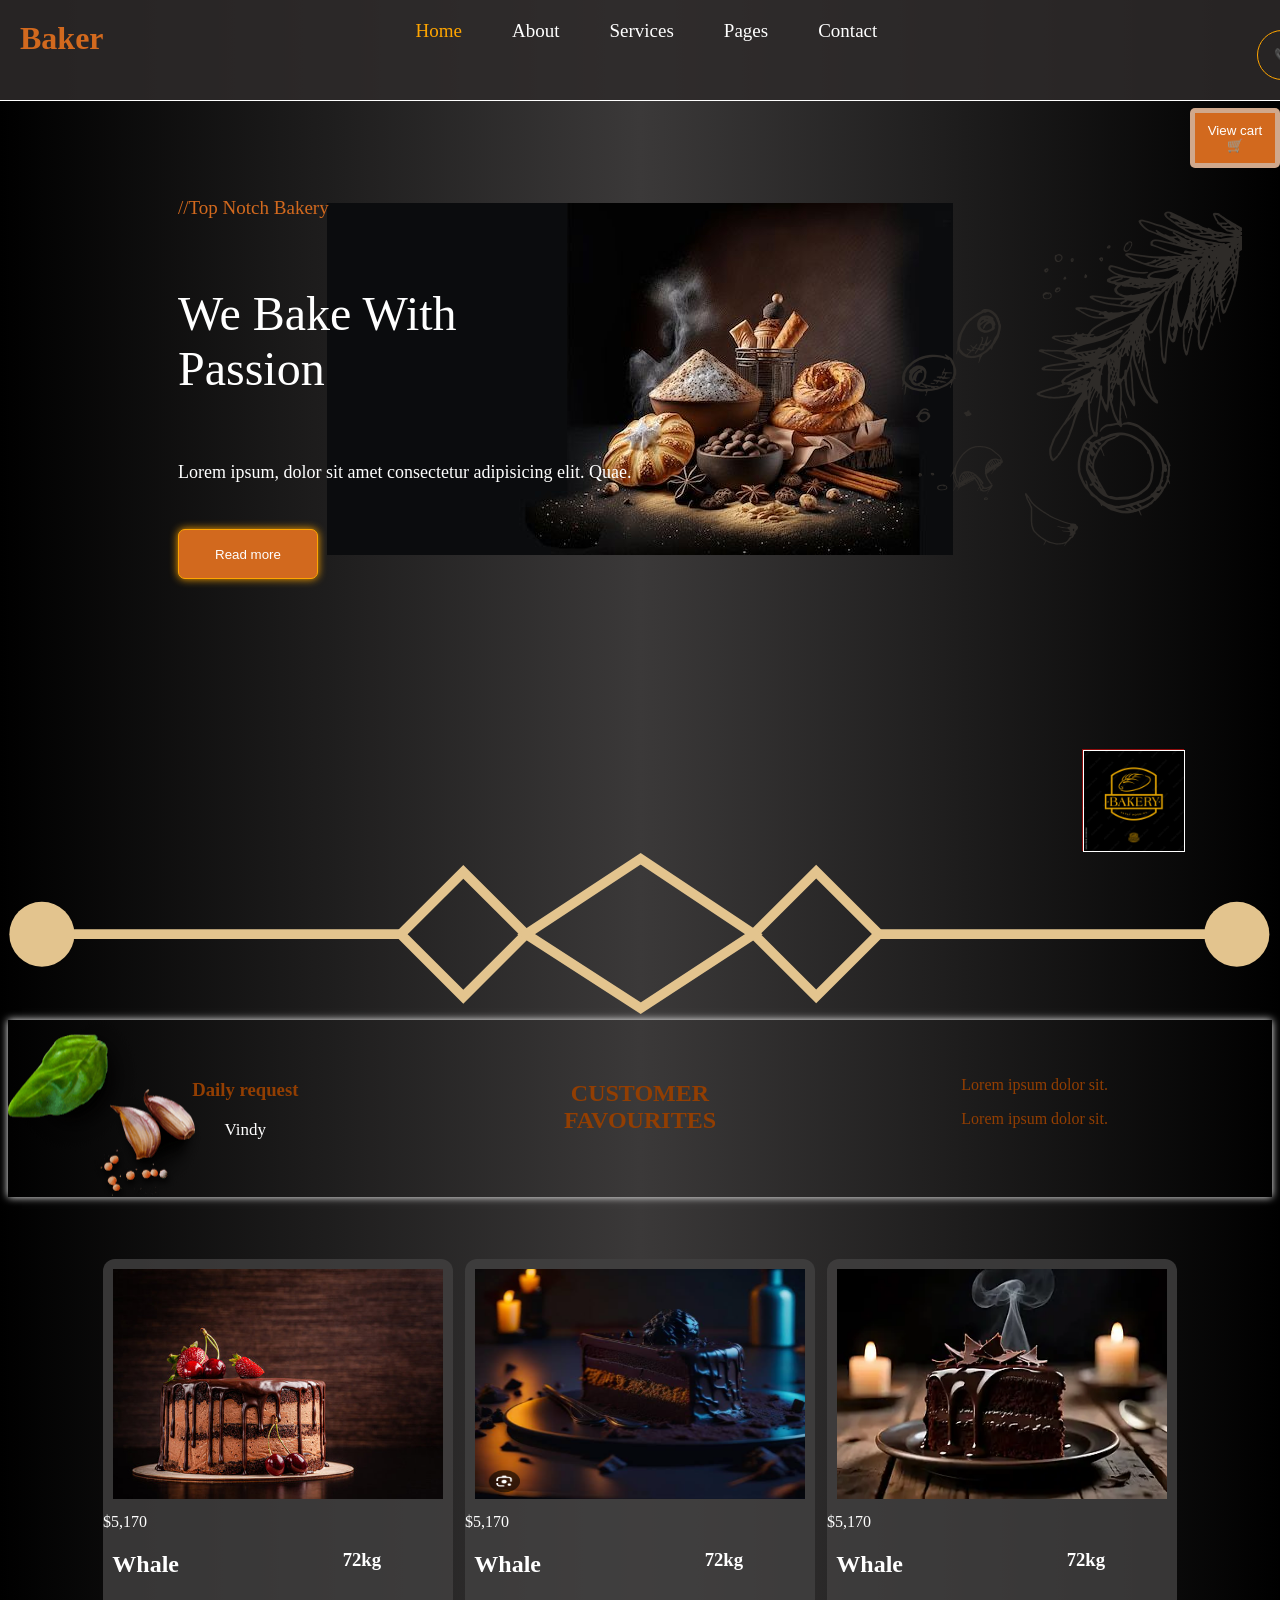
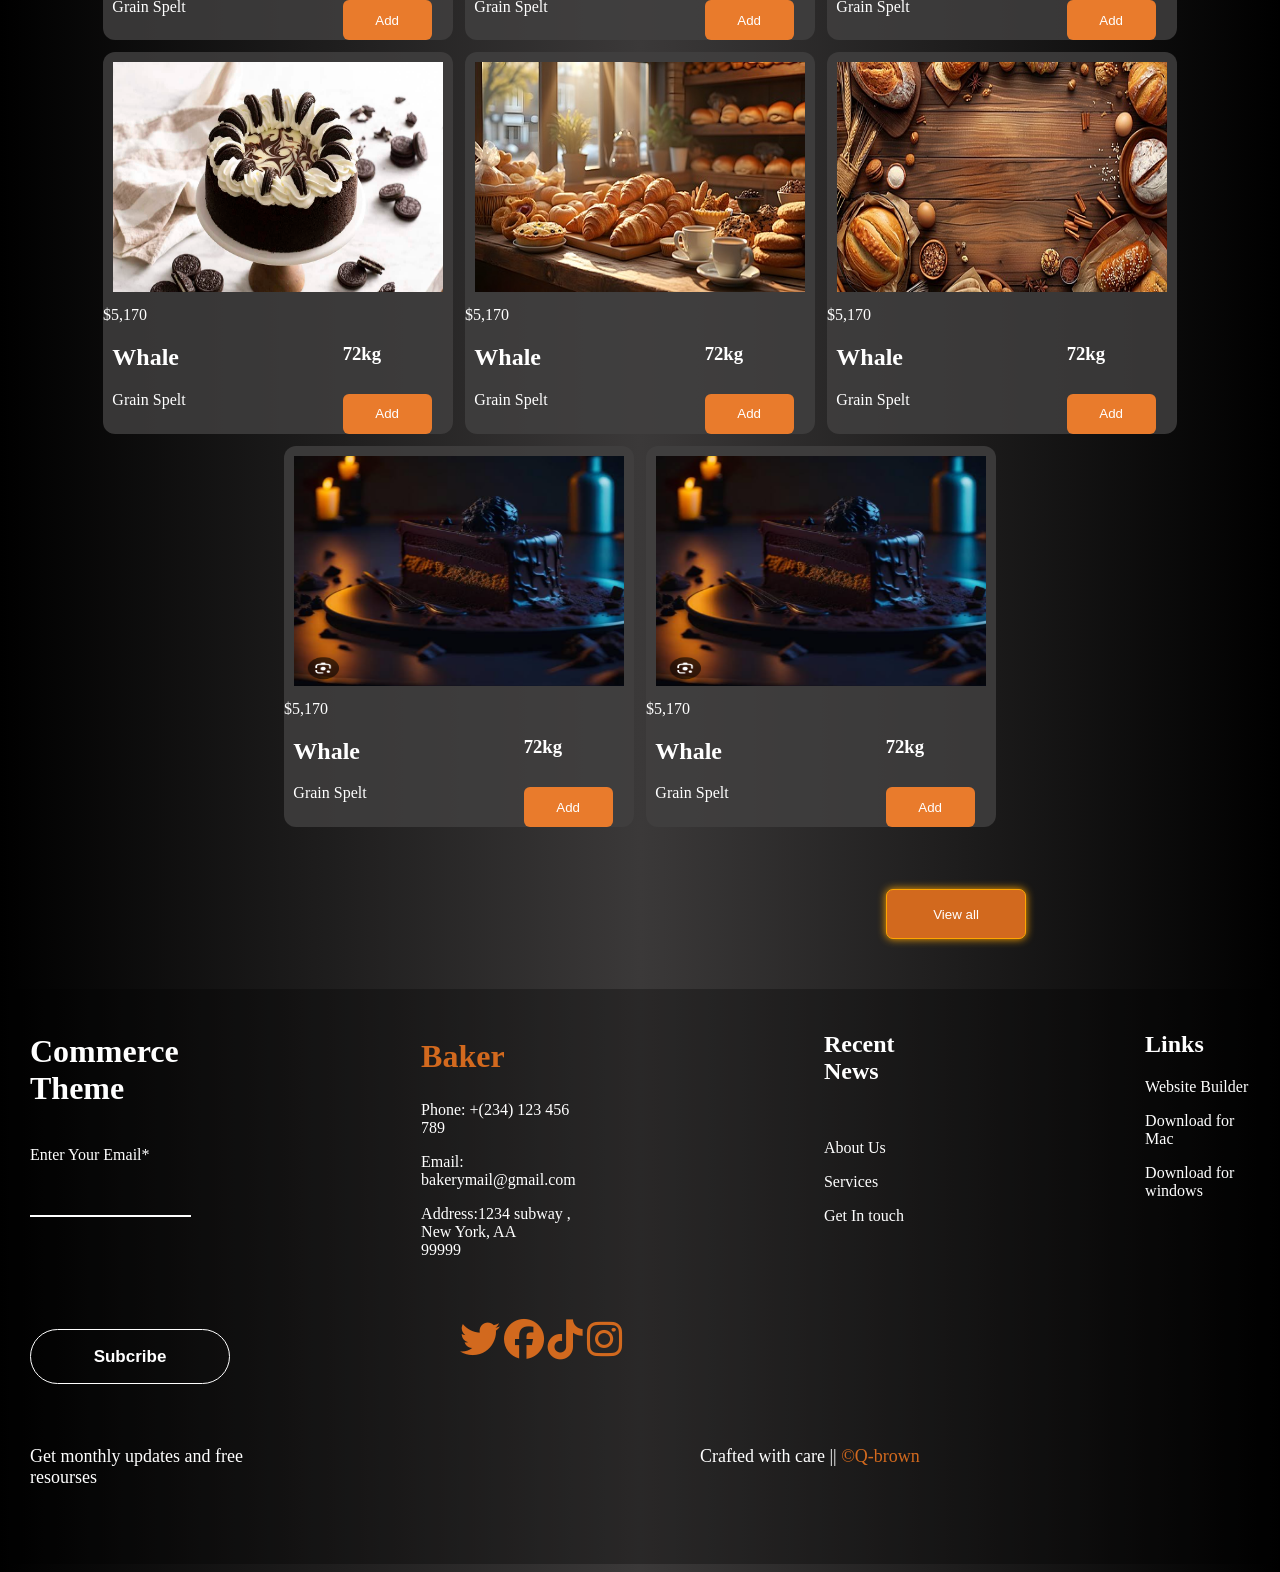
==== index.html @ 8c4438b3 "Update index.html file" ====
<!DOCTYPE html>
<html lang="en">

<head>
    <meta charset="UTF-8">
    <meta name="viewport" content="width=device-width, initial-scale=1.0">
    <title>BrownsBakery🎇🍞</title>
    <link rel="stylesheet" href="css/styles.css">
    <link rel="stylesheet" href="https://cdnjs.cloudflare.com/ajax/libs/font-awesome/6.5.0/css/all.min.css">
</head>

<body>
    <main id="main">
        <header id="header">
            <div class="logo">Baker</div>
            <div class="nav-container">
                <li><a href="index.html" style="color: orange;">Home</a></li>
                <li><a href="About-us.html">About</a></li>
                <li><a href="#">Services</a></li>
                <li><a href="pages.html">Pages</a></li>
                <li><a href="contact.html">Contact</a></li>
            </div>

            <div class="contact-toggle">
                <button class="cta-btn-for-contact">📞</button>
                <div class="cta-double">
                    <div class="cta-color">Call Us</div>
                    <div class="num">+0123456789</div>
                </div>
            </div>


        </header>
        <div class="container-for-cart-view-btn">
            <button id="viewCart">View cart&#128722;</button>
        </div>

        <div class="cart" id="cart">
            <h2>Your Cart</h2>

            <ul id="cart-items"></ul>
            <p>Total: $<span id="total">0</span></p>
            <button onclick="closeCart()">Close cart</button>
        </div>

        <div class="cart-container" id="cart-container">
            <div class="cart-item"></div>
        </div>

        <!-- Side Menu -->
        <!-- Menu Button -->
        <button class="menu-btn" id="menuBtn">☰ Menu</button>

        <!-- Side Menu -->
        <nav class="side-menu" id="sideMenu">
            <a href="index.html"> Home</a>
            <a href="About-us.html">About Us</a>
            <a href="contact.html">Contact</a>
            <a href="about.html"> Services</a>
            <a href="about.html"> Pages</a>



        </nav>

        <section class="hero">
            <p class="hero-small-text">//Top Notch Bakery</p>
            <p class="hero-bigger-text">We Bake With <br>
                Passion
            </p>
            <p class="lorem-text">Lorem ipsum, dolor sit amet consectetur adipisicing elit. Quae.</p>
            <br>
            <button class="cta-btn">Read more</button>
        </section>
    </main>

    <div class="square">
        <div class="square-inner">
            <img src="./🧁/bg4 (1).jpg" alt="">
        </div>
    </div>
    <!-- 
    <div class="icon-con">
        <figure>
            <img src="images/img/shape-4.png" alt="">
        </figure>
        <figure>
            <img src="images/img/shape-5.png" alt="">
        </figure>
    </div> -->
    <img src="images/img/separator.svg" alt="">

    <section class="grid">
        <div class="first-r">
            <h3>Daily request</h3>
            <p class="white">Vindy</p>
        </div>
        <div class="second-r">
            <h1>CUSTOMER <br>
                FAVOURITES</h1>
        </div>
        <div class="third-r">
            <p>Lorem ipsum dolor sit.</p>
            <p>Lorem ipsum dolor sit.</p>
        </div>
    </section>
<a href="#products"></a>
    <section  class="cards">
        <div class="card">
            <img src="./images/product/product (1).jpg" alt="">
            <div class="price">$5,170</div>
            <div class="content">
                <div class="first-role">
                    <h1>Whale</h1>
                    <p>Grain Spelt</p>
                </div>

                <div class="second-role">
                    <h3>72kg</h3>
                    <button class=" cart-btn cart-btn1"
                        onclick="addToCart('Whale', 3455, './images/product/product (1).jpg')">Add</button>
                </div>
            </div>
        </div>
        <div class="card">
            <img src="./images/product/product (2).png" alt="">
            <div class="price">$5,170</div>
            <div class="content">
                <div class="first-role">
                    <h1>Whale</h1>
                    <p>Grain Spelt</p>
                </div>

                <div class="second-role">
                    <h3>72kg</h3>
                    <button class="cart-btn cart-btn2"
                        onclick="addToCart('Whale', 3455, './images/product/product (2).png')">Add</button>
                </div>
            </div>
        </div>
        <div class="card">
            <img src="./images/product/product (3)3.webp" alt="">
            <div class="price">$5,170</div>
            <div class="content">
                <div class="first-role">
                    <h1>Whale</h1>
                    <p>Grain Spelt</p>
                </div>

                <div class="second-role">
                    <h3>72kg</h3>
                    <button class="cart-btn cart-btn3"
                        onclick="addToCart('Whale', 3455, './images/product/product (3)3.webp')">Add</button>
                </div>
            </div>
        </div>
        <div class="card">
            <img src="./images/product/product (6).jpg" alt="">
            <div class="price">$5,170</div>
            <div class="content">
                <div class="first-role">
                    <h1>Whale</h1>
                    <p>Grain Spelt</p>
                </div>

                <div class="second-role">
                    <h3>72kg</h3>
                    <button class="cart-btn cart-btn4"
                        onclick="addToCart('Whale', 3455, './images/product/product (6).jpg')">Add</button>
                </div>
            </div>
        </div>
        <div class="card">
            <img src="./images/pngtree-cozy-artisanal-bakery-display-with-freshly-baked-goods-image_16738135.jpg" alt="">
            <div class="price">$5,170</div>
            <div class="content">
                <div class="first-role">
                    <h1>Whale</h1>
                    <p>Grain Spelt</p>
                </div>

                <div class="second-role">
                    <h3>72kg</h3>
                    <button class="cart-btn cart-btn5"
                        onclick="addToCart('Whale', 3455, './🧁/chalk bakery (1).jpg')">Add</button>
                </div>
            </div>
        </div>
        <div class="card">
            <img src="./images/pngtree-vintage-bakery-delights-breads-and-cakes-on-wooden-table-image_16013441.jpg" alt="">
            <div class="price">$5,170</div>
            <div class="content">
                <div class="first-role">
                    <h1>Whale</h1>
                    <p>Grain Spelt</p>
                </div>

                <div class="second-role">
                    <h3>72kg</h3>
                    <button class="cart-btn cart-btn6"
                        onclick="addToCart('Whale', 3455, './🧁/chalk bakery (2).jpg')">Add</button>
                </div>
            </div>
        </div>
        <div class="card">
            <img src="./🧁/wap (1).png" alt="">
            <div class="price">$5,170</div>
            <div class="content">
                <div class="first-role">
                    <h1>Whale</h1>
                    <p>Grain Spelt</p>
                </div>

                <div class="second-role">
                    <h3>72kg</h3>
                    <button class="cart-btn cart-btn7"
                        onclick="addToCart('Whale', 3455, './🧁/wap (1).png')">Add</button>
                </div>
            </div>
        </div>
        <div class="card">
            <img src="./🧁/wap (1).png" alt="">
            <div class="price">$5,170</div>
            <div class="content">
                <div class="first-role">
                    <h1>Whale</h1>
                    <p>Grain Spelt</p>
                </div>

                <div class="second-role">
                    <h3>72kg</h3>
                    <button class="cart-btn cart-btn8"
                        onclick="addToCart('Whale', 3455, './🧁/wap (1).png')">Add</button>
                </div>
            </div>
        </div>


        <button class="cta-btn btn" onclick="">View all</button>
    </section>


    <footer>


        <div class="first-footer-role">

            <div class="footer-a">
                <h1>Commerce <br>
                    Theme</h1> <br>
                <div class="double-form ">
                    <label>Enter Your Email*</label>
                    <input type="text" required>
                </div>
            </div>
            <div class="footer-b">
                <h2 class="logo">Baker</h2>
                <p>Phone: +(234) 123 456 789</p>
                <p>Email: bakerymail@gmail.com</p>
                <p>Address:1234 subway , New York, AA <br>
                    99999</p>
            </div>

            <div class="footer-c">
                <h2>Recent News</h2> <br>
                <a class="link" href="About-us.html">
                    <p>About Us</p>
                </a>
                <a class="link" href="#">
                    <p>Services</p>
                </a>
                <a class="link" href="contact.html">
                    <p>Get In touch</p>
                </a>
            </div>
            <div class="footer-d">
                <h2>Links</h2>
                <p>Website Builder</p>
                <p>Download for Mac</p>
                <p>Download for windows</p>
            </div>
        </div>


        <div class="footer-second-role">
            <button type="submit" class="btn-sub">
                Subcribe
            </button>

            <div class="icons">
                <i class="fa-brands fa-twitter"></i>
                <i class="fa-brands fa-facebook"></i>
                <i class="fa-brands fa-tiktok"></i>
                <i class="fa-brands fa-instagram"></i>
            </div>
        </div>


        <div class="footer-forth-role">
            <p class="muted">Get monthly updates and free <br>resourses</p>

            <p class="muted">Crafted with care ||<span> &copy;Q-brown</span></p>
        </div>
        <br>
        <br>
    </footer>

    <script src="js/script.js"></script>

    <script>
        const btnSub = document.querySelector(".btn-sub");
        btnSub.addEventListener("click", () => {
            alert(" Thank for subcribing👍💖💖")
        })
    </script>
</body>

</html>
---- css/styles.css ----
body {
  /* background: url('../🧁/bg3\ \(5\).jpg') no-repeat center/cove; */
  /* background: url('../🧁/new/pngtree-elegant-black-and-white-texture-background-with-silver-glitter-for-a-picture-image_13432305.jpg')no-repeat  ; */
  background: linear-gradient(to right, black, rgb(59, 57, 57), black);
  color: white;
  border-radius: 120px;
}

#main {
  /* background: #000; */
  background: url('../🧁/bg\ \(1\).jpg') no-repeat center;
  padding: 30px;
}

/* Header  */
#header {
  display: flex;
  flex-direction: row;
  gap: 150px;
  color: white;
  padding: 20px 20px 20px 20px;
  border-bottom: 1px solid white;
  position: fixed;
  top: 0px;
  left: 0px;
  right: 0px;
}

.grid {
  display: grid;
  grid-template-columns: 1fr 1fr 1fr;
  text-align: center;
  padding: 40px 40px 40px 40px;
  box-shadow: 0 0 8px white;
  margin-bottom: 62px;
  background: url('../images/img/shape-3.png') no-repeat left;
}

.white {
  color: white;
  font-size: 17px;
}

.first-r {
  color: rgb(146, 62, 2);
}

.second-r {
  color: rgb(146, 62, 2);
}

.third-r {
  color: rgb(146, 62, 2);
}

.lorem-text {
  /* margin-bottom: 40px; */
  font-size: 18px;
}

.logo {
  font-size: 2rem;
  color: chocolate;
  font-weight: bolder;
}

.cta-color {
  color: rgb(236, 159, 14);
}

.cta-btn {
  border: 1px solid orange;
  height: 50px;
  width: 140px;
  border-radius: 7px;
  background: chocolate;
  cursor: pointer;
  box-shadow: 0 0 8px orange;
}

.cta-btn:active {
  box-shadow: none;
}

.btn {
  margin-top: 50px;
  margin-left: 50%;
  margin-bottom: 50px;
}

.nav-container {
  display: flex;
  flex-direction: row;
  gap: 50px;
  margin-left: 162px;
  list-style: none;
}

.nav-container li a {
  text-decoration: none;
  color: white;
  font-size: 19px;
}

.nav-container li a::after {
  content: "";
  position: absolute;
  left: 0;
  bottom: -5px;
  width: 100%;
  height: 2px;
  background: chocolate;
  transform: scaleX(0);
  transform-origin: right;
  transition: transform 0.3s ease;
}

.nav-container li a:hover {
  color: chocolate;
}

.nav-container li a:hover::after {
  transform: scaleX(1);
  transform-origin: left;
}

.contact-toggle {
  margin-left: 230px;
  display: flex;
  background: transparent;
}

.num {
  letter-spacing: 3px;
}

.cta-double {
  display: flex;
  flex-direction: column;
  margin-left: 2px;
}

.cta-btn-for-contact {
  height: 50px;
  width: 50px;
  background: transparent;
  /* box-shadow: 0px 0px 8px #fff; */
  border-radius: 50px;
  border: 1px solid orange;
}

.hero {
  display: flex;
  flex-direction: column;
  padding: 140px 140px 140px 140px;
  background: url('../images/img/shape-2.png') no-repeat right;
}

.hero-small-text {
  color: chocolate;
  font-size: 19px;
}

.hero-bigger-text {
  font-size: 3rem;
}

/* Cards */
.cards {
  display: flex;
  flex-wrap: wrap;
  gap: 12px;
  justify-content: center;
}

.card img {
  height: 230px;
  width: 330px;
  padding: 10px 10px 10px 10px;
}

.card:hover {
  background: chocolate;
  transition: background 2s ease-out;
}

.card {
  border-radius: 12px;
  background-color: rgba(65, 64, 64, 0.815);
}

.content {
  display: flex;
  flex-direction: row;
  gap: 157px;
  justify-content: center;
  pad: 12px 10px 12px 10px;
}

.cart-btn {
  height: 40px;
  width: 89px;
  border-radius: 6px;
  margin-right: 12px;
  background: rgb(233, 123, 44);
  cursor: pointer;
}

.square-inner {
  animation: none;
}

.square-inner img {
  height: 100px;
  width: 100px;
  border: 1px solid white;
}

.square {
  margin-left: 85%;
  height: 100px;
  width: 100px;
  border: 1px solid rgb(141, 12, 12);
  animation: rotate 7s ease infinite;
}

@keyframes rotate {
  from {
    transform: rotate(180deg);
  }

  to {
    transform: rotate(360deg);
  }
}

footer {
  background: #0000004d;
}

.first-footer-role {
  padding: 22px 22px 22px 22px;
  display: flex;
  gap: 230px;
}

.footer-second-role {
  padding: 22px 22px 22px 22px;
  display: flex;
  gap: 230px;
}

.footer-forth-role {
  padding: 22px 22px 22px 22px;
  display: grid;
  grid-template-columns: 1fr 1fr;
  gap: 120px;
}

.muted {
  font-size: 18px;
}

span {
  color: chocolate;
}

.btn-sub {
  height: 55px;
  width: 200px;
  border-radius: 75px;
  background: transparent;
  color: white;
  font-weight: bold;
  font-size: 17px;
  border: 1px solid white;
  cursor: pointer;
  /* transition: 1s ease; */
}

.btn-sub:active {
  border: none;
  background: rgb(122, 52, 3);
  color: rgb(255, 255, 255);
}

.fa-brands {
  color: chocolate;
  font-size: 40px;
}


.icons {
  gap: 410px;
}

.choco {
  font-size: 1rem;
  color: chocolate;
  /* color: rgb(110, 66, 8); */
}

h6 {
  font-size: 1.2rem;
  color: chocolate;
}

.text {
  color: #f5deb3;
}

label {
  pointer-events: none;
  color: white;
}

.double-form {
  display: flex;
  flex-direction: column;
}

label span {
  display: inline-block;
  font-size: 18px;
  min-width: 5px;
  transition: 0.3s cubic-bezier(0.68, -0.55, 0.265, 1.55);
}

input {
  background-color: transparent;
  border: 0;
  border-bottom: 2px #fff solid;
  display: block;
  width: 100%;
  padding: 15px 0;
  font-size: 18px;
  color: #fff;
  position: relative;
  z-index: 100;
}

input:focus,
input:valid {
  outline: 0;

}

input:focus~label span,
input:valid~label span {
  color: lightblue;
  transform: translateY(-30px);
}

.link {
  text-decoration: none;
  color: white;
}

.link:hover {
  color: purple;
  text-decoration: underline purple;
}


/* Contact US */
.container {
  background: url('../🐈‍⬛/bake-at-work.jpg') no-repeat center/cover;
  display: flex;
  flex-direction: row;
  gap: 50px;
  width: 900px;
  margin-left: 300px;
  margin-top: 20px;
  margin-bottom: 13px;
  margin-top: 100px;
}

#formContainer {
  display: flex;
  flex-direction: column;
  justify-content: center;
  padding: 20px 20px 20px 20px;
}

.first-role-form {
  display: flex;
  gap: 20px;
  justify-content: center;
}

.second-role-form {
  display: flex;
}

.form-grid {
  display: grid;
  grid-template-columns: 1fr 1fr;
  gap: 40px;
}

.card-grid {
  border-radius: 15px;
  padding: 15px 15px 15px 15px;
  /* background: rgba(0, 0, 0, 0.192); */
  border: 1px solid white;
}

.btn-sub-new {
  margin-top: 12px;
  height: 55px;
  width: 240px;
  border-radius: 75px;
  background: transparent;
  color: white;
  font-weight: bold;
  font-size: 17px;
  border: 1px solid white;
  cursor: pointer;
}

.btn-sub-new:hover {
  color: #fff;
  background: chocolate;
  transition: 1s ease;
}

.btn-sub-new:active {
  border: none;
  outline: none;
  background: rgb(77, 39, 12);
}


/* Cart Styles */
/* //View cart  */
.container-for-cart-view-btn {
  margin-top: 60px;
  position: fixed;
  margin-left: 90%;
}

#viewCart {
  background: chocolate;
  z-index: 10001;
  border: 5px solid rgba(207, 207, 207, 0.623);
}

.cart {
  position: fixed;
  top: 0;
  right: -400px;
  width: 300px;
  height: 100vh;
  background: linear-gradient(to right, black, rgb(59, 57, 57), black);
  box-shadow: -2px 0 10px rgba(0, 0, 0, 0.3);
  padding: 20px;
  overflow-y: auto;
  transition: right 0.4s ease-in-out;
  z-index: 1000;
}

.cart.open {
  right: 0;
}


button {
  background-color: #2ecc71;
  color: white;
  padding: 10px;
  margin-top: 10px;
  border: none;
  border-radius: 5px;
  cursor: pointer;
}

.cart img {
  width: 70px;
  margin-right: 10px;
  vertical-align: middle;
}

#cart-items {
  margin: 20px 0;
}

#cart-item {
  display: flex;
  align-items: center;
  gap: 10px;
  margin-bottom: 10px;
  justify-content: space-between;
}

.cart-container {
  position: fixed;
  top: 0;
  right: -400px;
  width: 300px;
  height: 100vh;
  background: #fff;
  box-shadow: -2px 0 10px rgba(0, 0, 0, 0.3);
  padding: 20px;
  overflow-y: auto;
  transition: right 0.4s ease-in-out;
  z-index: 1000;
}

.remove-btn {
  background-color: #e74c3c;
  color: white;
  border: none;
  padding: 5px 10px;
  border-radius: 4px;
  cursor: pointer;
}

/* #added {
  display: none;
  font-size: 20px;
} */
/* 
.button {
  background-color: #222423;
  width: 120px;
  color: white;
  padding: 10px;
  margin-top: 10px;
  border: none;
  border-radius: 5px;
  cursor: pointer;
} */

.active {
  top: 0;
  left: 0;
  right: 0;
  display: flex;
  flex-direction: row;
  gap: 150px;
  color: white;
  z-index: 1000;
  position: fixed;
  padding: 20px 10%;
  background: #2e2b2bda;
  animation: slideDown 1s ease;
}

.active h1 {
  font-size: 16px;
}

.fade-out {
  transition: 4s ease-in;
  animation: fadeOut 6s ease-in;
  /* makes it unclickable after fade */
}

/* Side menu */
.menu-btn {
  display: none;
}

.btn-up {
  width: 60px;
  height: 60px;
  background: #46a2fd;
  display: flex;
  justify-content: center;
  align-items: center;
  color: #000;
  border-radius: 50%;
  font-size: 20px;
  position: fixed;
  bottom: 70px;
  right: 50px;
  cursor: pointer;
  border: 4px solid transparent;
  transition: all .3s ease;
  transform: scale(0)
}

.btn-up:hover {
  transform: scale(1.1);
  border-color: rgba(0, 0, 0, .1)
}

.toggle {
  background: #000;
}

.side-menu {
  display: none;
}


@keyframes slideDown {
  from {
    transform: translateY(-60px);
    opacity: 0;
  }

  to {
    transform: translateY(0);
    opacity: 1;
  }
}


.container-for-page {
  width: 100%;
  margin-top: 50px;
  background: url('../🧁/back\(8\).jpg') no-repeat center/cover;
}
/* About  page */

.about-section {
  display: flex;
  align-items: center;
  justify-content: center;
  flex-wrap: wrap;
  padding: 60px 10%;
  gap: 40px;
  margin-top: 60px;
}

.about-text {
  flex: 1 1 400px;
  animation: fadeInUp 1s ease;
}

.about-text h2 {
  font-size: 2.5rem;
  color: tan;
  margin-bottom: 15px;
  position: relative;
}

.about-text h2::after {
  content: "";
  width: 80px;
  height: 4px;
  background: chocolate;
  position: absolute;
  bottom: -5px;
  left: 0;
  border-radius: 2px;
}

.about-text p {
  margin: 15px 0;
  color: #555;
}

.about-text span {
  color: chocolate;
  font-weight: 600;
}

.about-img {
  flex: 1 1 350px;
  animation: fadeInRight 1s ease;
}

.about-img img {
  width: 100%;
  border-radius: 15px;
  box-shadow: 0 10px 25px rgba(0, 0, 0, 0.15);
}

@keyframes fadeInUp {
  from {
    transform: translateY(40px);
    opacity: 0;
  }

  to {
    transform: translateY(0);
    opacity: 1;
  }
}

@keyframes fadeInRight {
  from {
    transform: translateX(60px);
    opacity: 0;
  }

  to {
    transform: translateX(0);
    opacity: 1;
  }
}

/* Optional button */
.about-btn {
  display: inline-block;
  margin-top: 20px;
  padding: 10px 25px;
  background: #ff914d;
  color: white;
  text-decoration: none;
  border-radius: 6px;
  transition: 0.3s;
}

.about-btn:hover {
  background: #ff6b00;
  transform: scale(1.05);
}



.side-menu {
  display: none;
}



@media (Max-width: 768px) {

  #header {
    display: none;
  }

  /* Side Menu */
  .side-menu {
    position: fixed;
    top: 0;
    left: -250px;
    /* hidden initially */
    width: 250px;
    height: 100%;
    background: #000;
    color: #fff;
    display: flex;
    flex-direction: column;
    padding: 60px 20px;
    transition: left 0.5s ease;
    box-shadow: 3px 0 10px rgba(0, 0, 0, 0.6);
    z-index: 2000;
  }

  .side-menu.open {
    left: 0;
    /* slides in */
  }

  /* Menu links */
  .side-menu a {
    color: #fff;
    text-decoration: none;
    margin: 15px 0;
    font-size: 18px;
    opacity: 0;
    transform: translateX(-20px);
    transition: all 0.4s ease;
  }

  .side-menu.open a {
    opacity: 1;
    transform: translateX(0);
    z-index: 2000;
  }

  .side-menu a:hover {
    color: #00aced;
  }

  /* Menu Button */
  .menu-btn {
    display: block;
    position: fixed;
    top: 20px;
    left: 20px;
    z-index: 2001;
    background: #000;
    border: none;
    padding: 12px 16px;
    color: #fff;
    cursor: pointer;
    font-size: 18px;
    border-radius: 6px;
    transition: background 0.3s;
  }

  .container-for-cart-view-btn {

    z-index: 2001;
    display: flex;
  }
}
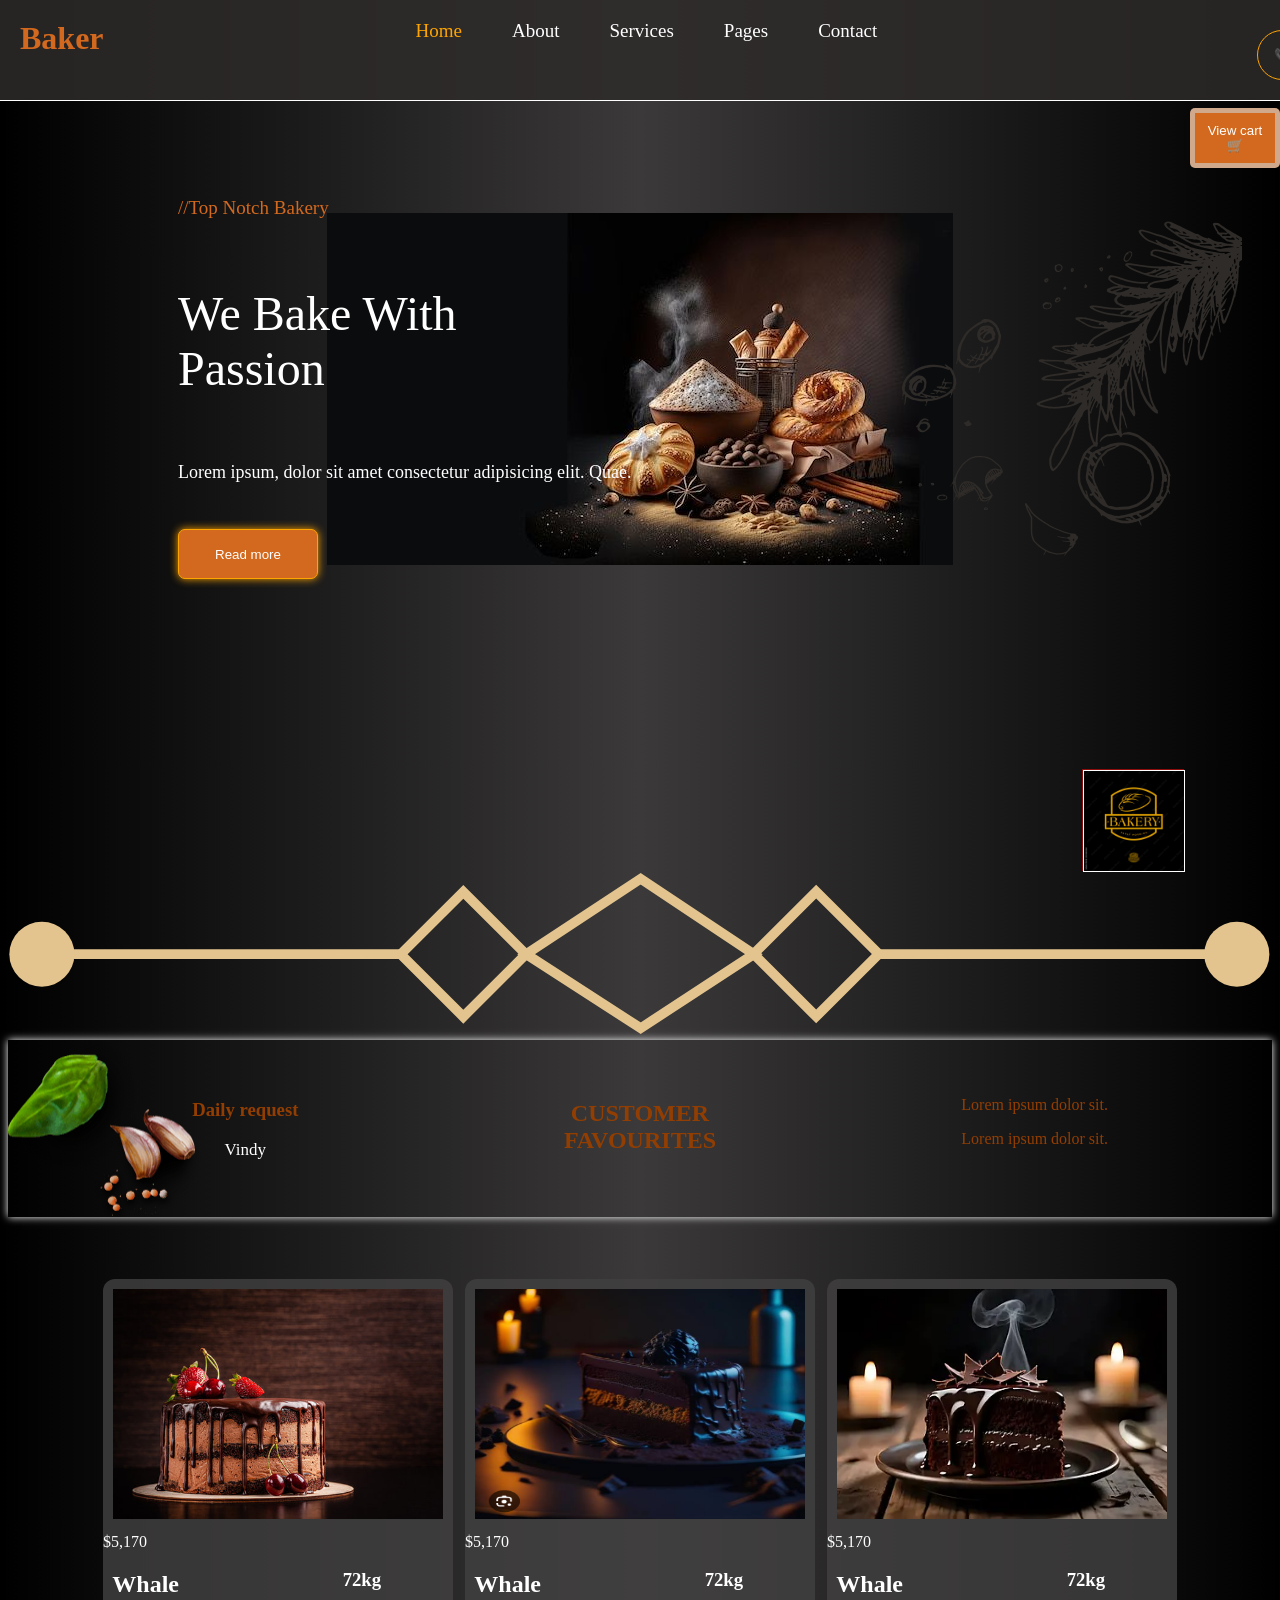
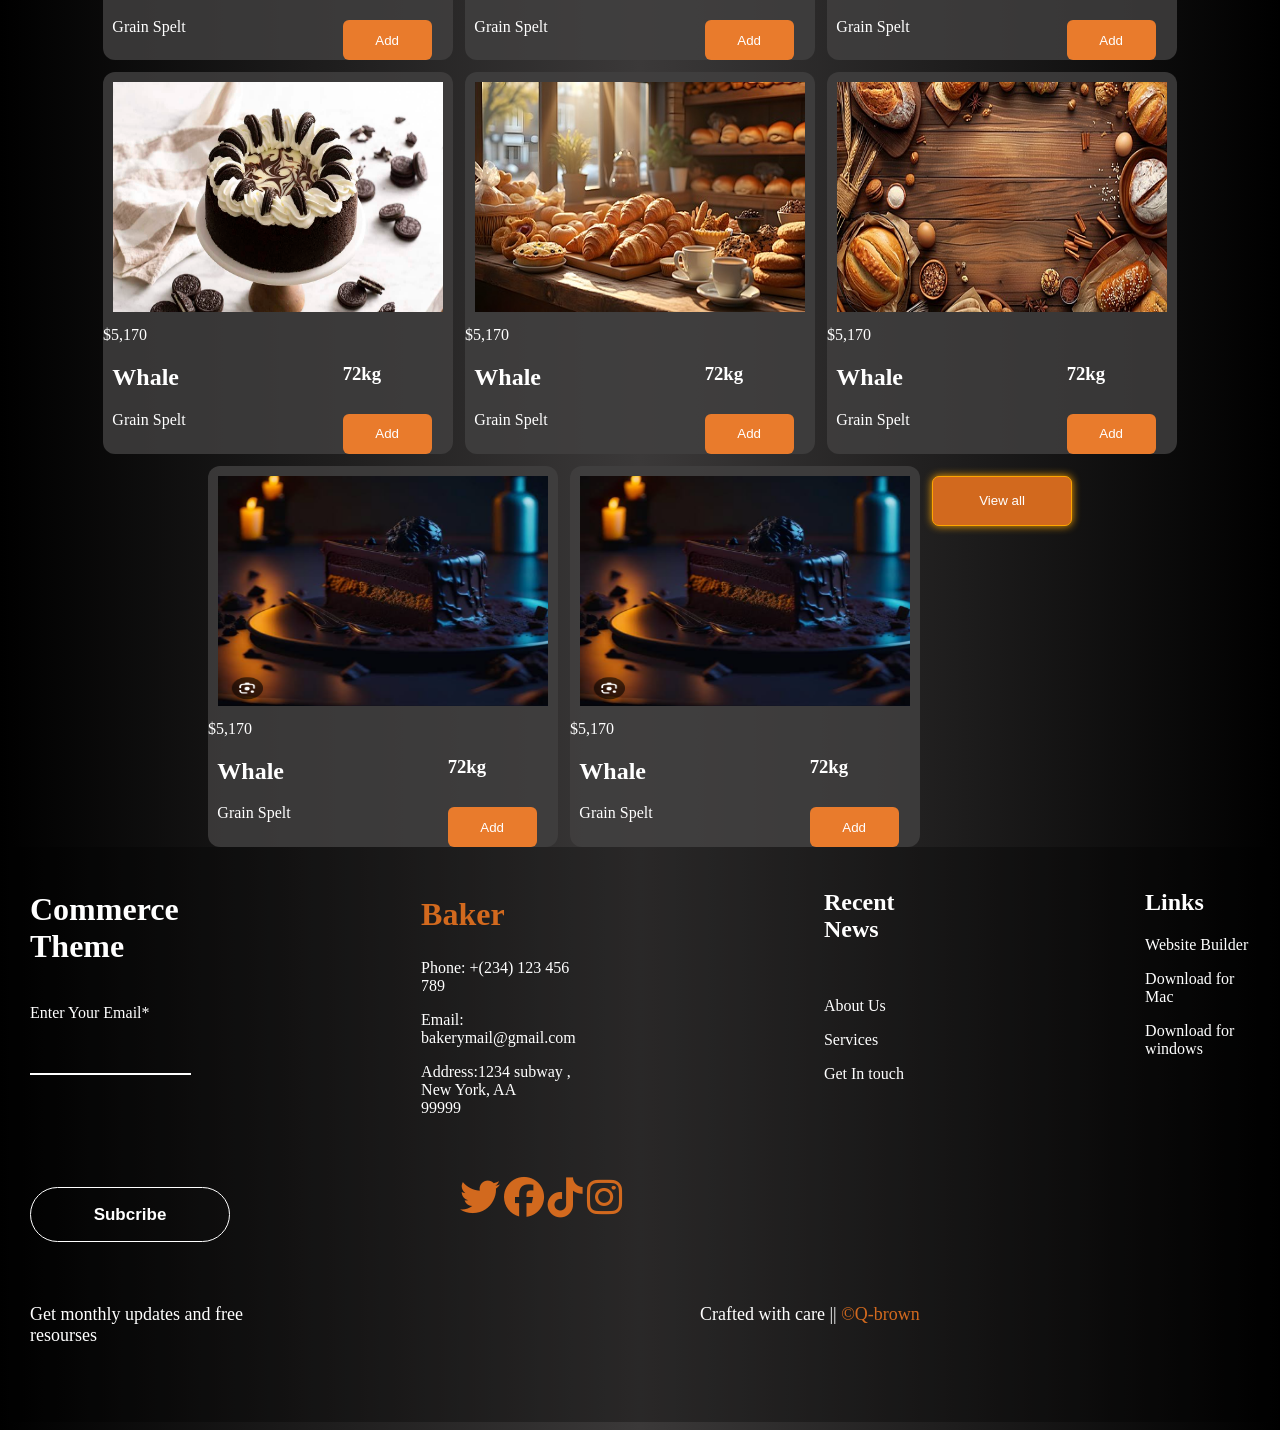
==== commit 9cf75888: "Update index.html file" ====
--- a/index.html
+++ b/index.html
@@ -104,8 +104,8 @@
             <p>Lorem ipsum dolor sit.</p>
         </div>
     </section>
-<a href="#products"></a>
-    <section  class="cards">
+    <a href="#products"></a>
+    <section class="cards">
         <div class="card">
             <img src="./images/product/product (1).jpg" alt="">
             <div class="price">$5,170</div>
@@ -171,7 +171,8 @@
             </div>
         </div>
         <div class="card">
-            <img src="./images/pngtree-cozy-artisanal-bakery-display-with-freshly-baked-goods-image_16738135.jpg" alt="">
+            <img src="./images/pngtree-cozy-artisanal-bakery-display-with-freshly-baked-goods-image_16738135.jpg"
+                alt="">
             <div class="price">$5,170</div>
             <div class="content">
                 <div class="first-role">
@@ -187,7 +188,8 @@
             </div>
         </div>
         <div class="card">
-            <img src="./images/pngtree-vintage-bakery-delights-breads-and-cakes-on-wooden-table-image_16013441.jpg" alt="">
+            <img src="./images/pngtree-vintage-bakery-delights-breads-and-cakes-on-wooden-table-image_16013441.jpg"
+                alt="">
             <div class="price">$5,170</div>
             <div class="content">
                 <div class="first-role">
@@ -236,7 +238,7 @@
         </div>
 
 
-        <button class="cta-btn btn" onclick="">View all</button>
+        <button class="cta-btn " onclick="">View all</button>
     </section>
 
 
--- a/css/styles.css
+++ b/css/styles.css
@@ -76,10 +76,12 @@
   background: chocolate;
   cursor: pointer;
   box-shadow: 0 0 8px orange;
+  margin-bottom: 20px;
 }
 
 .cta-btn:active {
   box-shadow: none;
+  border: none;
 }
 
 .btn {
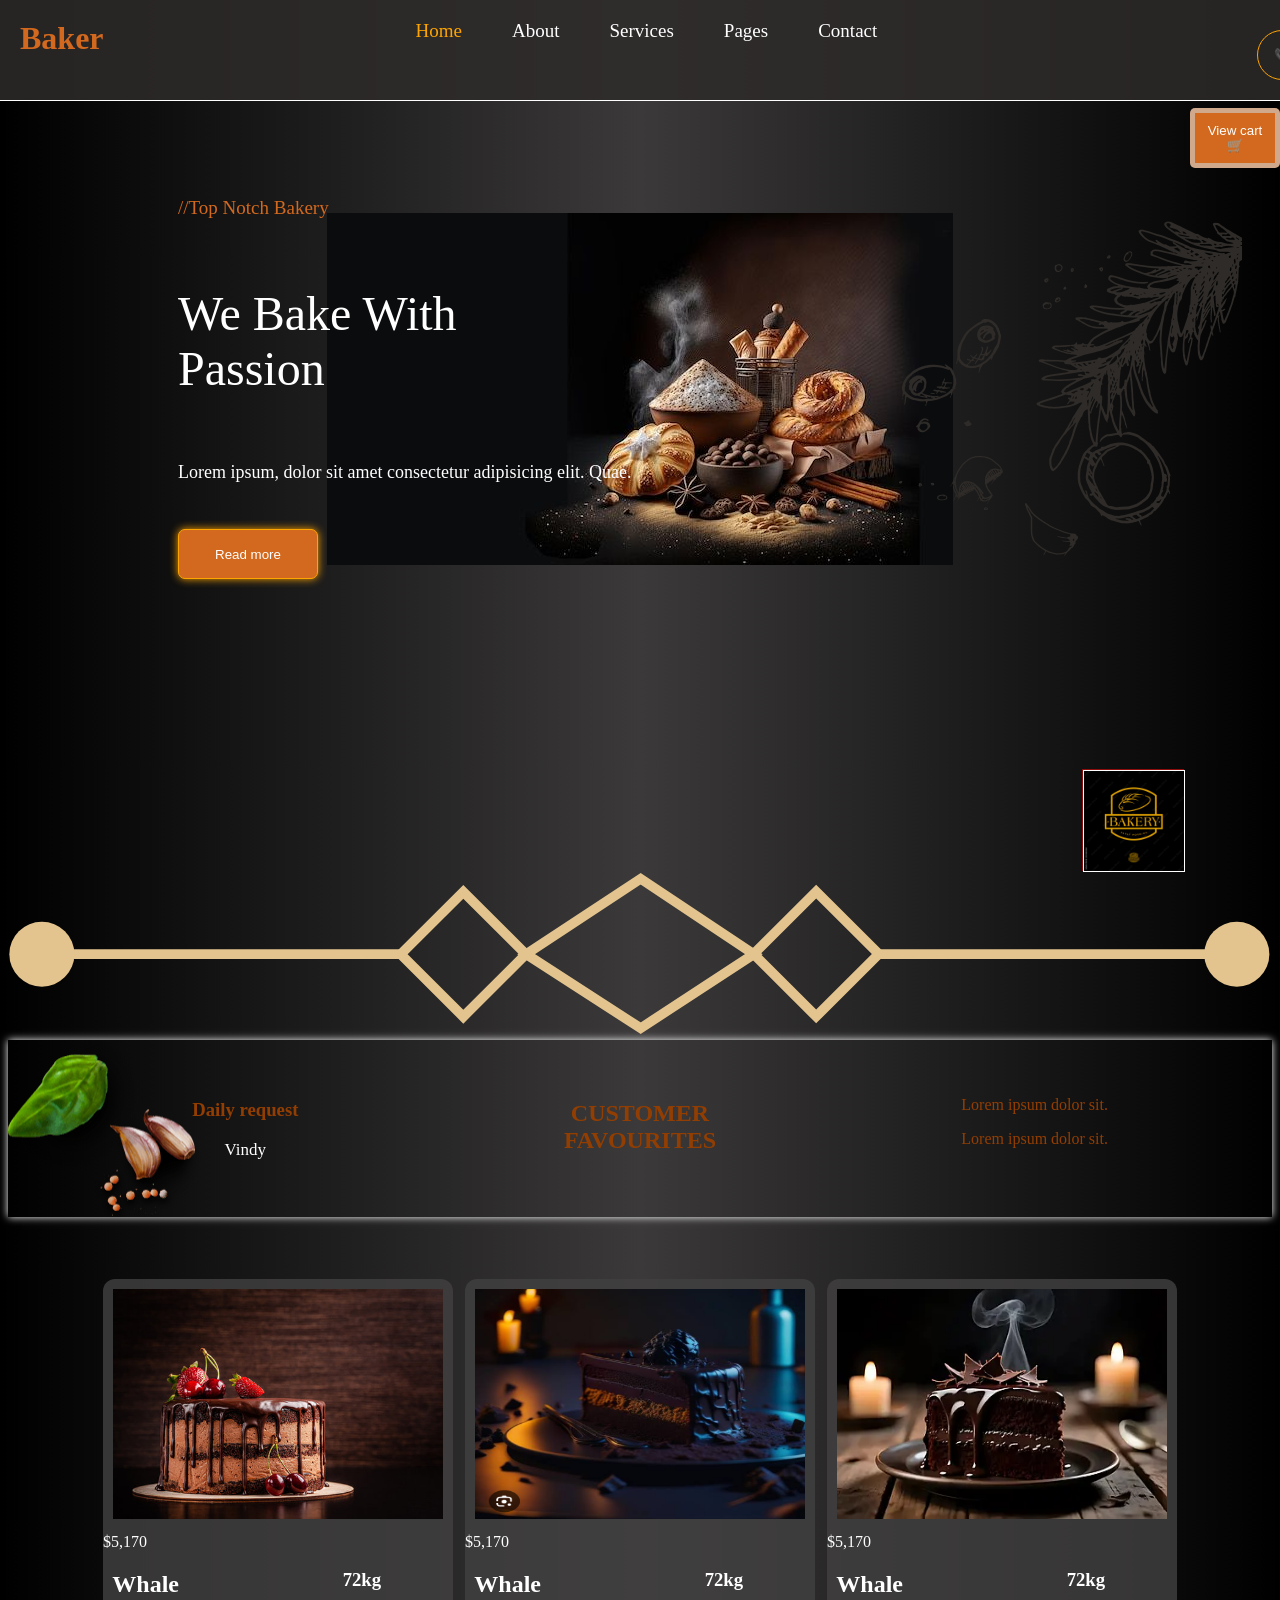
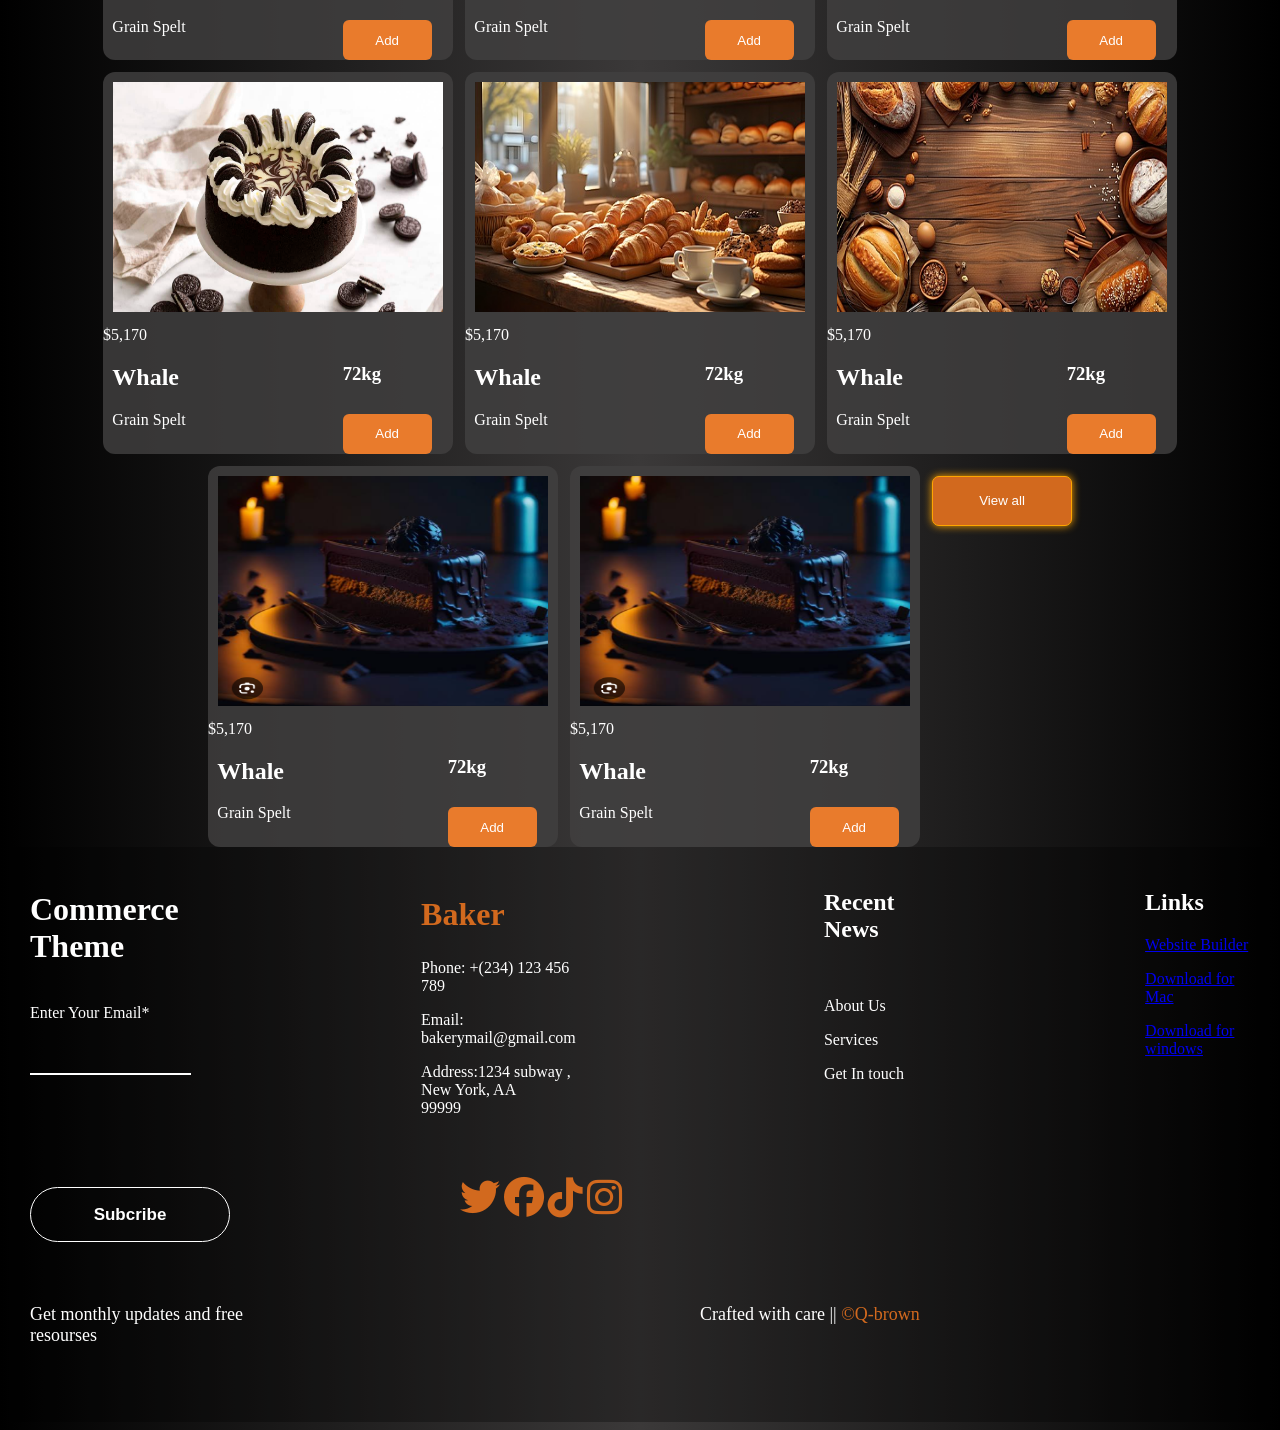
==== commit b29528d9: "Update index.html file" ====
--- a/index.html
+++ b/index.html
@@ -277,9 +277,9 @@
             </div>
             <div class="footer-d">
                 <h2>Links</h2>
-                <p>Website Builder</p>
-                <p>Download for Mac</p>
-                <p>Download for windows</p>
+                <a href="#"><p>Website Builder</p></a>
+                <a href="#"><p>Download for Mac</p></a>
+                <a href="#"><p>Download for windows</p></a>
             </div>
         </div>
 
--- a/css/styles.css
+++ b/css/styles.css
@@ -453,8 +453,8 @@
   right: -400px;
   width: 300px;
   height: 100vh;
-  background: linear-gradient(to right, black, rgb(59, 57, 57), black);
-  box-shadow: -2px 0 10px rgba(0, 0, 0, 0.3);
+   background: #443f3f; 
+  box-shadow: -2px 0 10px rgba(240, 240, 240, 0.3);
   padding: 20px;
   overflow-y: auto;
   transition: right 0.4s ease-in-out;
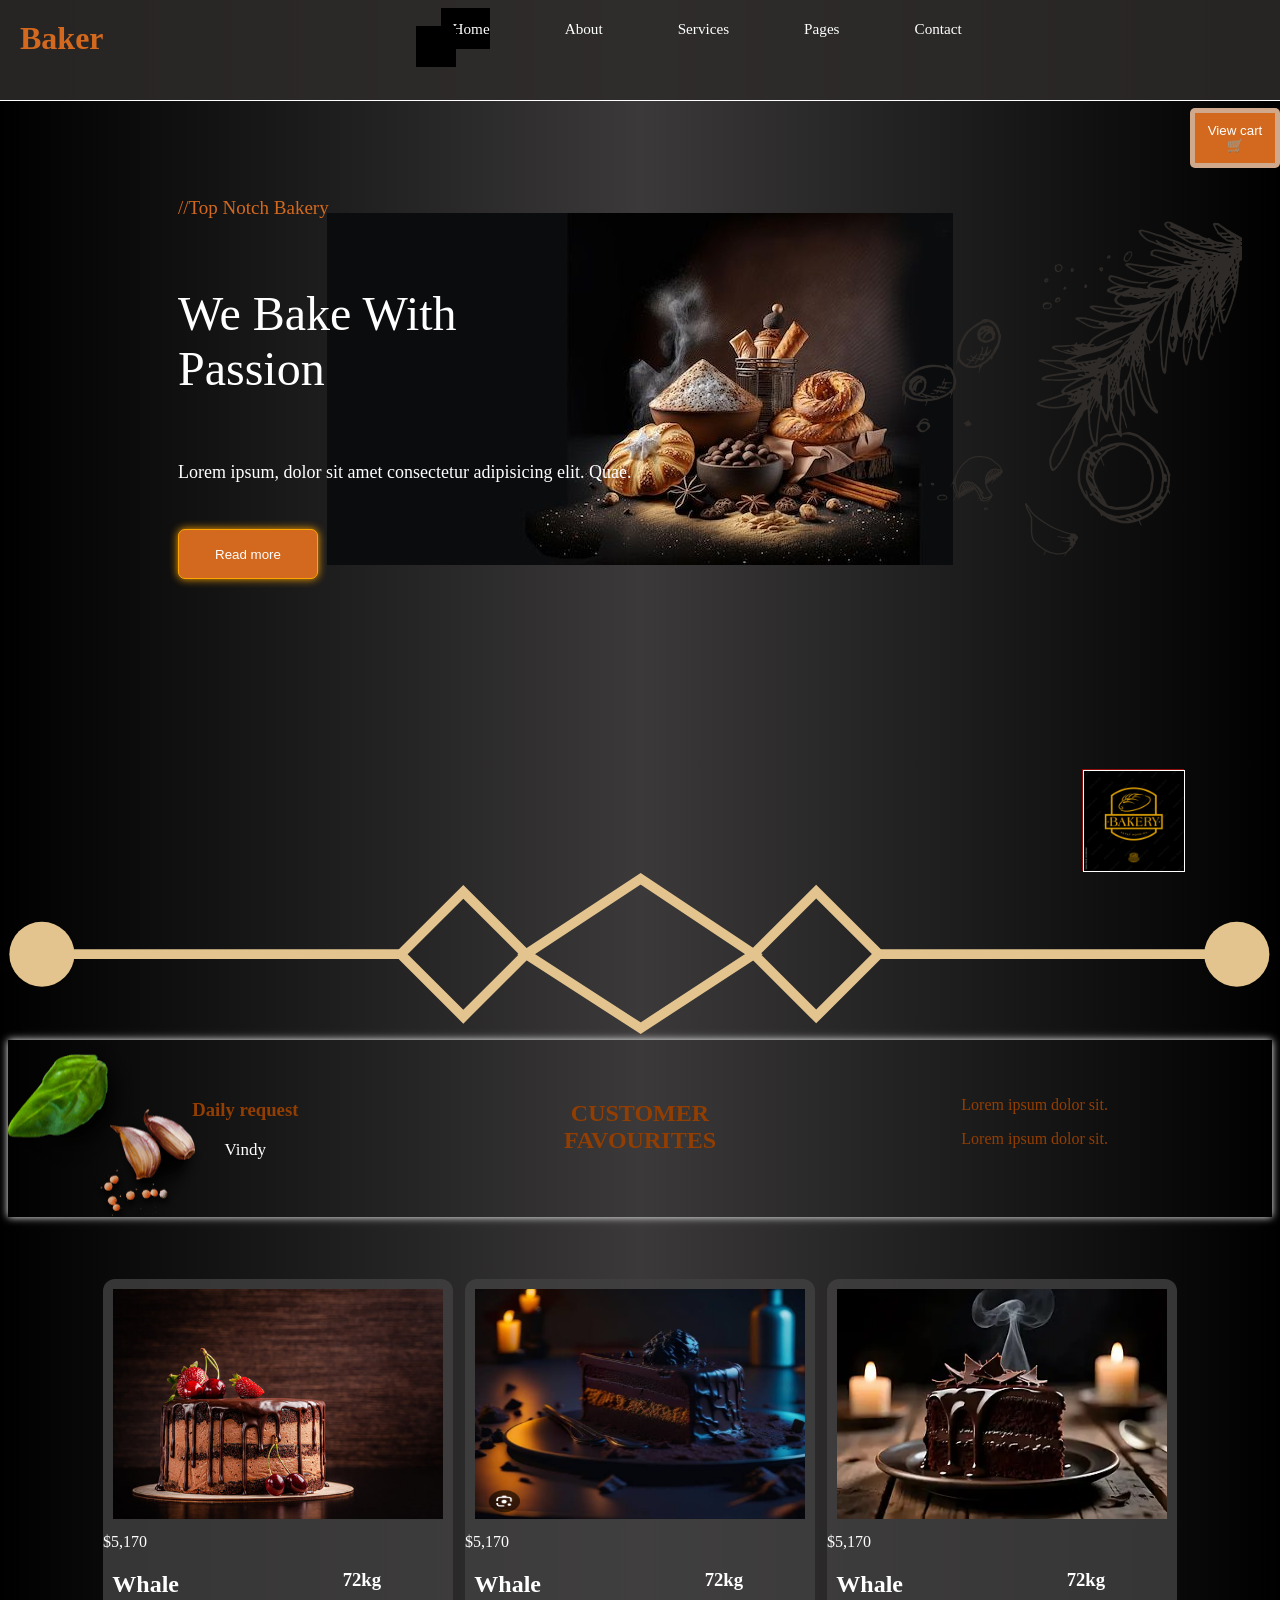
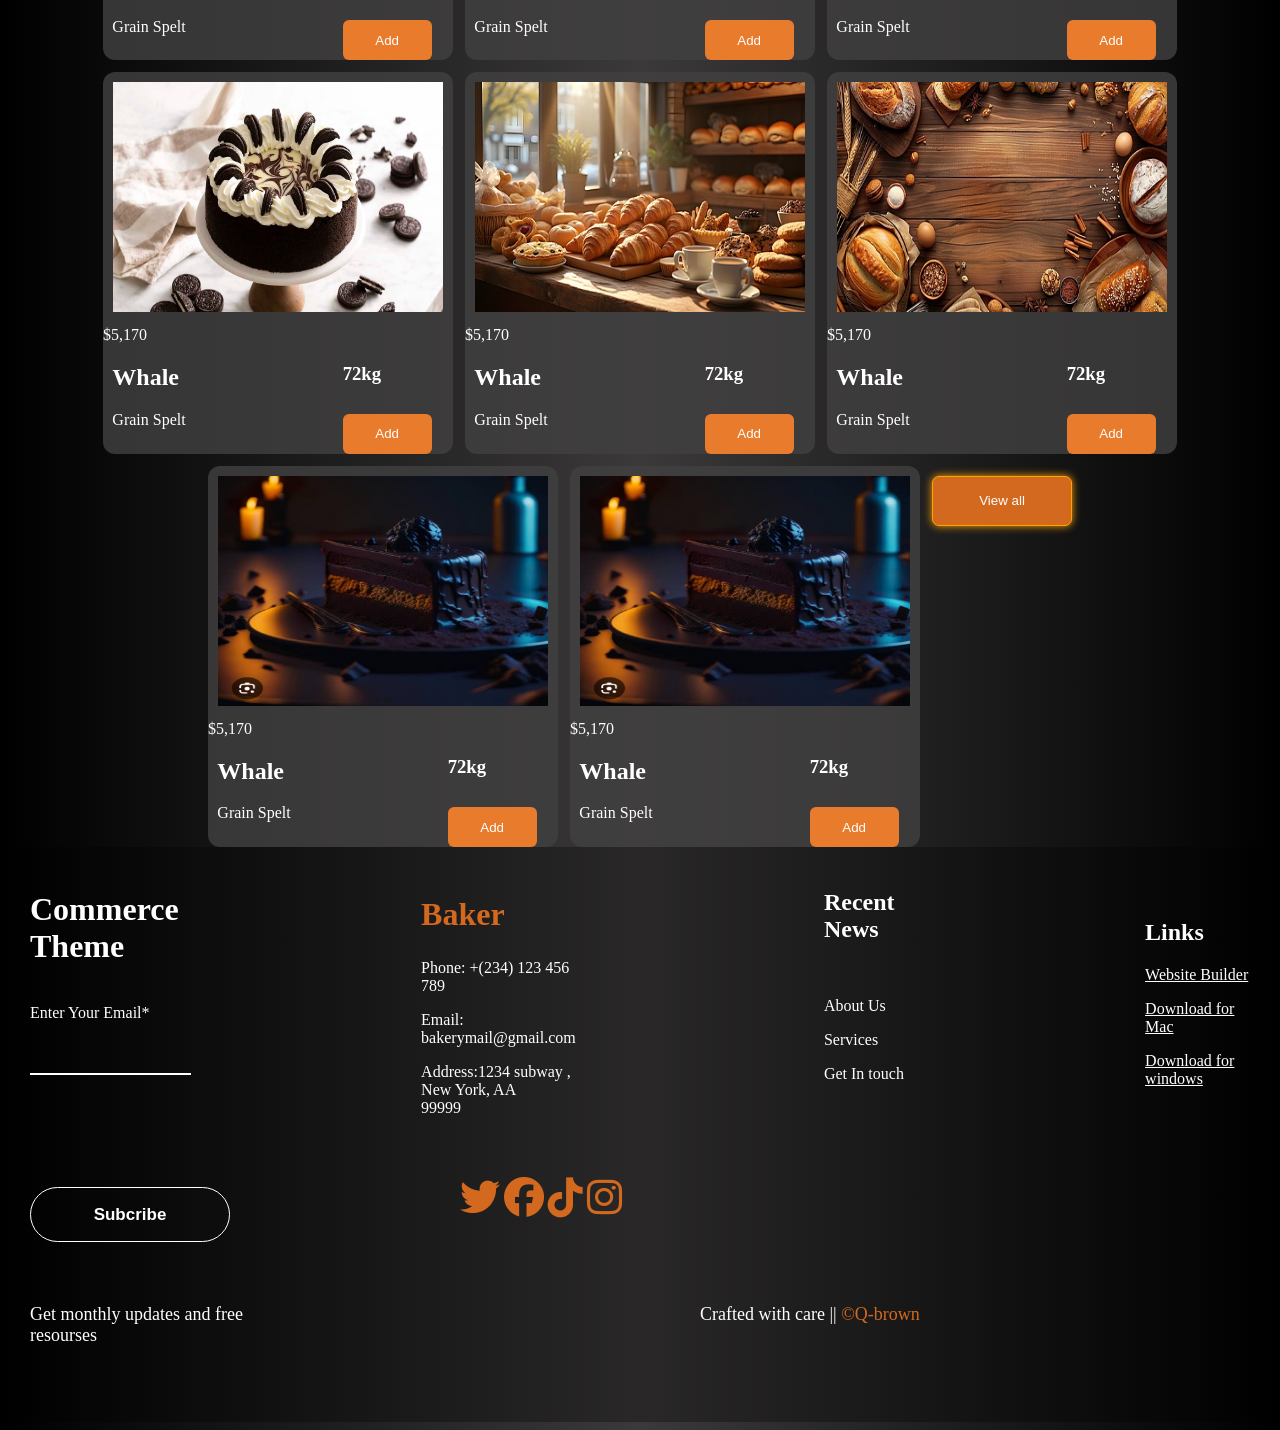
==== commit a345d395: "Updaet index.html file" ====
--- a/index.html
+++ b/index.html
@@ -13,13 +13,13 @@
     <main id="main">
         <header id="header">
             <div class="logo">Baker</div>
-            <div class="nav-container">
-                <li><a href="index.html" style="color: orange;">Home</a></li>
+            <nav class="nav-container">
+                <li><a href="index.html">Home</a></li>
                 <li><a href="About-us.html">About</a></li>
                 <li><a href="#">Services</a></li>
                 <li><a href="pages.html">Pages</a></li>
                 <li><a href="contact.html">Contact</a></li>
-            </div>
+            </nav>
 
             <div class="contact-toggle">
                 <button class="cta-btn-for-contact">📞</button>
--- a/css/styles.css
+++ b/css/styles.css
@@ -24,6 +24,22 @@
   top: 0px;
   left: 0px;
   right: 0px;
+}
+.nav-container li a[href="index.html"]{
+   padding: 12px 12px 12px 12px;
+  padding-right: 40px;
+  background: #000; 
+  color:  white; 
+  transition: all 0.3s; 
+  
+}
+
+.nav-container li a[href="index.html"]:hover {
+  background-color: white;
+  transition: 0.5s;
+  font-family: sans-serif;
+  font-weight: bold;
+  color: black;
 }
 
 .grid {
@@ -99,22 +115,22 @@
 }
 
 .nav-container li a {
+  margin-left: 25px;
   text-decoration: none;
   color: white;
-  font-size: 19px;
+  font-size: 0.95rem;
+  position: relative;
 }
 
 .nav-container li a::after {
-  content: "";
+  content: '';
   position: absolute;
   left: 0;
   bottom: -5px;
-  width: 100%;
+  width: 0;
   height: 2px;
   background: chocolate;
-  transform: scaleX(0);
-  transform-origin: right;
-  transition: transform 0.3s ease;
+  transition: 0.3s;
 }
 
 .nav-container li a:hover {
@@ -122,6 +138,7 @@
 }
 
 .nav-container li a:hover::after {
+  width: 100%;
   transform: scaleX(1);
   transform-origin: left;
 }
@@ -257,6 +274,19 @@
   display: grid;
   grid-template-columns: 1fr 1fr;
   gap: 120px;
+}
+
+.footer-d {
+  padding-top: 30px;
+}
+
+.footer-d a {
+  color: white;
+}
+
+.footer-d a:hover {
+  color: purple;
+  transition: all 0.5s ease;
 }
 
 .muted {
@@ -361,6 +391,7 @@
 .link:hover {
   color: purple;
   text-decoration: underline purple;
+  transition: all 0.5s ease;
 }
 
 
@@ -453,7 +484,8 @@
   right: -400px;
   width: 300px;
   height: 100vh;
-   background: #443f3f; 
+  background: #443f3f;
+  /* background: #fff;  */
   box-shadow: -2px 0 10px rgba(240, 240, 240, 0.3);
   padding: 20px;
   overflow-y: auto;
@@ -517,21 +549,7 @@
   cursor: pointer;
 }
 
-/* #added {
-  display: none;
-  font-size: 20px;
-} */
-/* 
-.button {
-  background-color: #222423;
-  width: 120px;
-  color: white;
-  padding: 10px;
-  margin-top: 10px;
-  border: none;
-  border-radius: 5px;
-  cursor: pointer;
-} */
+
 
 .active {
   top: 0;
@@ -614,6 +632,7 @@
   margin-top: 50px;
   background: url('../🧁/back\(8\).jpg') no-repeat center/cover;
 }
+
 /* About  page */
 
 .about-section {
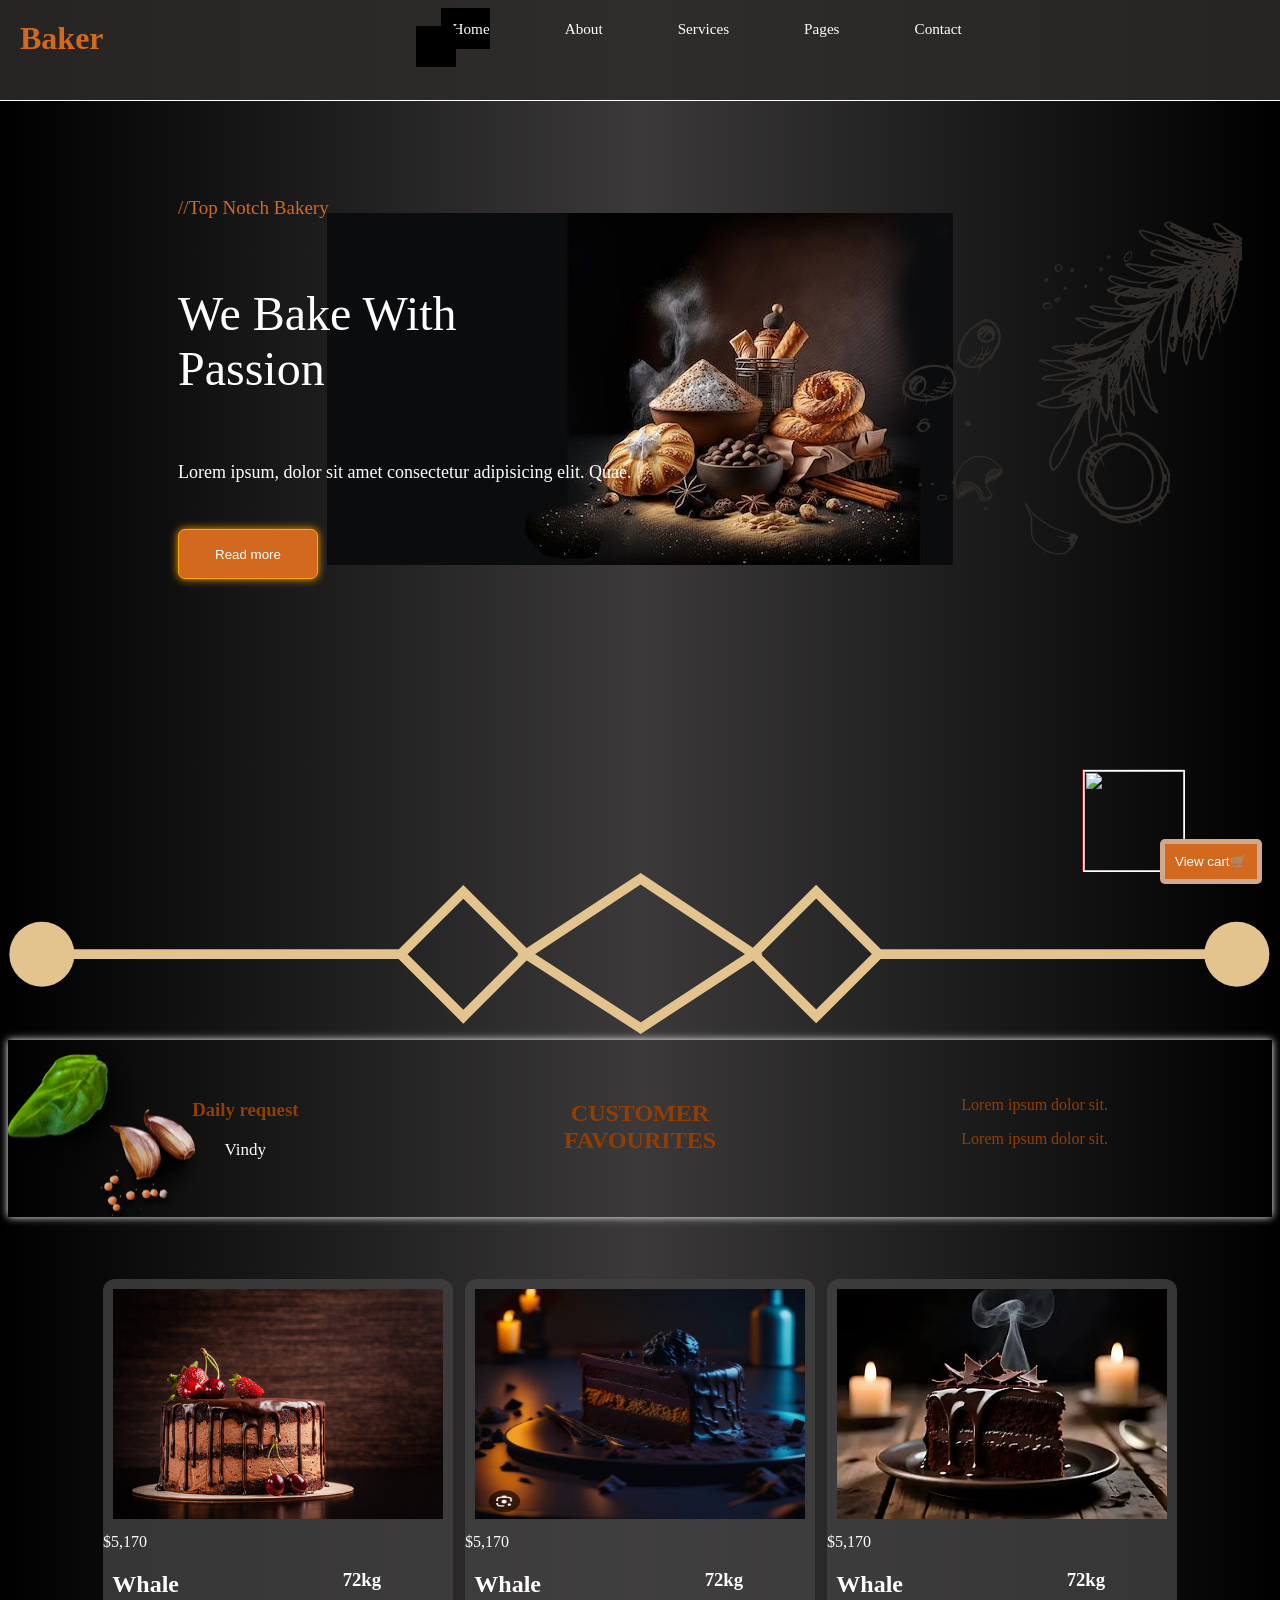
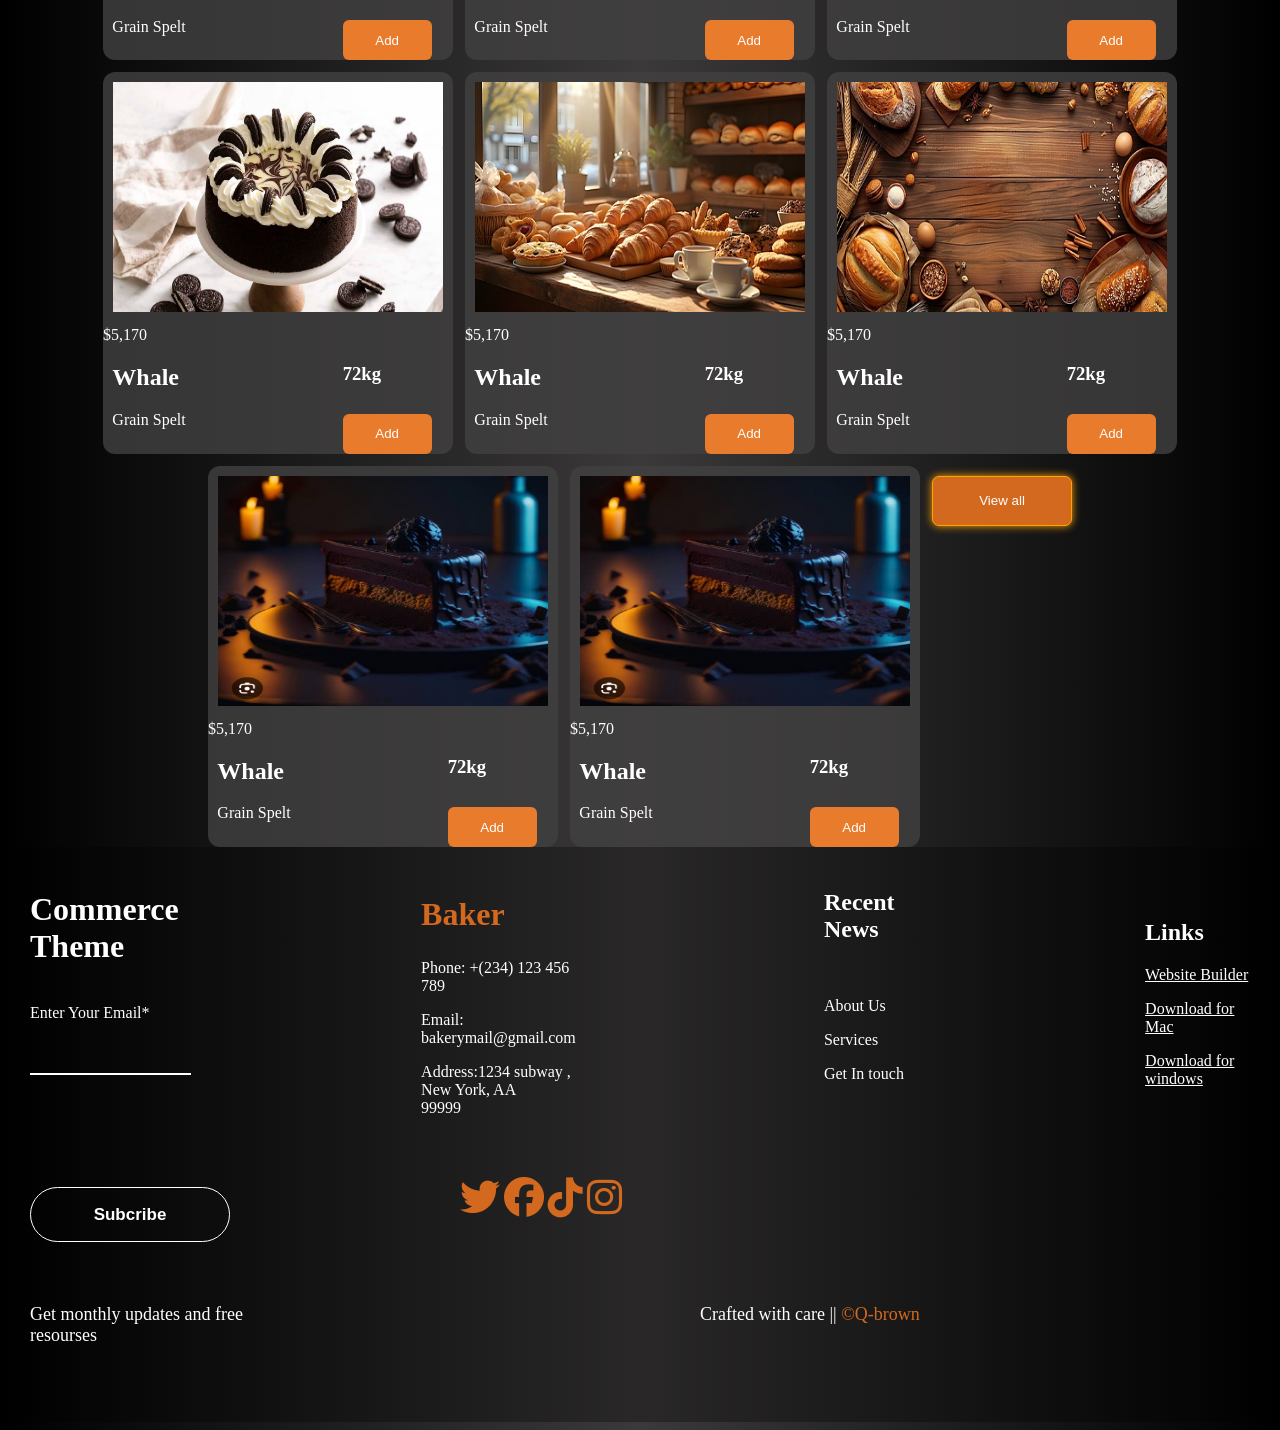
==== commit 6174a530: "Updaet all folders & files" ====
--- a/index.html
+++ b/index.html
@@ -16,7 +16,7 @@
             <nav class="nav-container">
                 <li><a href="index.html">Home</a></li>
                 <li><a href="About-us.html">About</a></li>
-                <li><a href="#">Services</a></li>
+                <li><a href="services.html">Services</a></li>
                 <li><a href="pages.html">Pages</a></li>
                 <li><a href="contact.html">Contact</a></li>
             </nav>
@@ -31,37 +31,6 @@
 
 
         </header>
-        <div class="container-for-cart-view-btn">
-            <button id="viewCart">View cart&#128722;</button>
-        </div>
-
-        <div class="cart" id="cart">
-            <h2>Your Cart</h2>
-
-            <ul id="cart-items"></ul>
-            <p>Total: $<span id="total">0</span></p>
-            <button onclick="closeCart()">Close cart</button>
-        </div>
-
-        <div class="cart-container" id="cart-container">
-            <div class="cart-item"></div>
-        </div>
-
-        <!-- Side Menu -->
-        <!-- Menu Button -->
-        <button class="menu-btn" id="menuBtn">☰ Menu</button>
-
-        <!-- Side Menu -->
-        <nav class="side-menu" id="sideMenu">
-            <a href="index.html"> Home</a>
-            <a href="About-us.html">About Us</a>
-            <a href="contact.html">Contact</a>
-            <a href="about.html"> Services</a>
-            <a href="about.html"> Pages</a>
-
-
-
-        </nav>
 
         <section class="hero">
             <p class="hero-small-text">//Top Notch Bakery</p>
@@ -73,6 +42,52 @@
             <button class="cta-btn">Read more</button>
         </section>
     </main>
+    <!--====== ||||[Hero for media]|||====== -->
+    <section class="hero-media">
+        <div class="media-grid">
+            <p class="hero-small-text">//Top Notch Bakery</p>
+            <p class="hero-bigger-text">We Bake With <br>
+                Passion
+            </p>
+            
+        </div>
+        
+        <button class="cta-btn">Read more</button>
+    </section>
+
+
+
+    <div class="container-for-cart-view-btn">
+        <button id="viewCart">View cart&#128722;</button>
+    </div>
+
+    <div class="cart" id="cart">
+        <h2>Your Cart</h2>
+
+        <ul id="cart-items"></ul>
+        <p>Total: $<span id="total">0</span></p>
+        <button onclick="closeCart()">Close cart</button>
+    </div>
+
+    <div class="cart-container" id="cart-container">
+        <div class="cart-item"></div>
+    </div>
+
+    <!-- Side Menu -->
+    <!-- Menu Button -->
+    <button class="menu-btn" id="menuBtn">☰ Menu</button>
+
+    <!-- Side Menu -->
+    <nav class="side-menu" id="sideMenu">
+        <a href="index.html"> Home</a>
+        <a href="About-us.html">About Us</a>
+        <a href="contact.html">Contact</a>
+        <a href="about.html"> Services</a>
+        <a href="about.html"> Pages</a>
+
+
+
+    </nav>
 
     <div class="square">
         <div class="square-inner">
@@ -277,9 +292,15 @@
             </div>
             <div class="footer-d">
                 <h2>Links</h2>
-                <a href="#"><p>Website Builder</p></a>
-                <a href="#"><p>Download for Mac</p></a>
-                <a href="#"><p>Download for windows</p></a>
+                <a href="#">
+                    <p>Website Builder</p>
+                </a>
+                <a href="#">
+                    <p>Download for Mac</p>
+                </a>
+                <a href="#">
+                    <p>Download for windows</p>
+                </a>
             </div>
         </div>
 
--- a/css/styles.css
+++ b/css/styles.css
@@ -1,6 +1,5 @@
 body {
-  /* background: url('../🧁/bg3\ \(5\).jpg') no-repeat center/cove; */
-  /* background: url('../🧁/new/pngtree-elegant-black-and-white-texture-background-with-silver-glitter-for-a-picture-image_13432305.jpg')no-repeat  ; */
+
   background: linear-gradient(to right, black, rgb(59, 57, 57), black);
   color: white;
   border-radius: 120px;
@@ -25,13 +24,14 @@
   left: 0px;
   right: 0px;
 }
-.nav-container li a[href="index.html"]{
-   padding: 12px 12px 12px 12px;
+
+.nav-container li a[href="index.html"] {
+  padding: 12px 12px 12px 12px;
   padding-right: 40px;
-  background: #000; 
-  color:  white; 
-  transition: all 0.3s; 
-  
+  background: #000;
+  color: white;
+  transition: all 0.3s;
+
 }
 
 .nav-container li a[href="index.html"]:hover {
@@ -168,6 +168,13 @@
   border: 1px solid orange;
 }
 
+
+/* """"HERO FOR MEDIA""""" */
+.hero-media {
+  display: none;
+}
+
+/* """"HERO""""" */
 .hero {
   display: flex;
   flex-direction: column;
@@ -223,6 +230,10 @@
   margin-right: 12px;
   background: rgb(233, 123, 44);
   cursor: pointer;
+}
+
+.cart-btn:hover {
+  background: rgb(212, 106, 29);
 }
 
 .square-inner {
@@ -737,8 +748,82 @@
 }
 
 
+.page-hero {
+  background: radial-gradient(circle, #2b2b2b, #000);
+  padding: 80px 20px;
+  text-align: center;
+  color: #d27a2c;
+}
+
+.page-hero h1 {
+  font-size: 42px;
+  margin-bottom: 10px;
+}
+
+.page-hero p {
+  color: #ccc;
+}
+
+/* SERVICES */
+.services {
+  display: grid;
+  grid-template-columns: repeat(auto-fit, minmax(250px, 1fr));
+  gap: 25px;
+  padding: 60px;
+}
+
+.service-card {
+  background: #111;
+  border: 1px solid #333;
+  padding: 30px;
+  border-radius: 15px;
+  transition: all 0.4s ease;
+}
+
+.service-card:hover {
+  transform: translateY(-10px);
+  border-color: #d27a2c;
+  box-shadow: 0 0 25px rgba(210, 122, 44, 0.4);
+}
+
+.service-card h3 {
+  color: #d27a2c;
+  margin-bottom: 10px;
+}
+
+/* PAGES */
+.pages-grid {
+  padding: 60px;
+  display: grid;
+  grid-template-columns: repeat(auto-fit, minmax(260px, 1fr));
+  gap: 30px;
+}
+
+.page-box {
+  background: linear-gradient(145deg, #111, #1a1a1a);
+  padding: 35px;
+  border-radius: 18px;
+  text-decoration: none;
+  color: white;
+  transition: 0.4s ease;
+  border: 1px solid #333;
+}
+
+.page-box:hover {
+  transform: scale(1.05);
+  border-color: #d27a2c;
+}
+
+.page-box h3 {
+  color: #d27a2c;
+  margin-bottom: 10px;
+}
+
 
 @media (Max-width: 768px) {
+  body {
+    width: 330px;
+  }
 
   #header {
     display: none;
@@ -746,9 +831,10 @@
 
   /* Side Menu */
   .side-menu {
+
     position: fixed;
     top: 0;
-    left: -250px;
+    left: -350px;
     /* hidden initially */
     width: 250px;
     height: 100%;
@@ -793,7 +879,7 @@
     display: block;
     position: fixed;
     top: 20px;
-    left: 20px;
+    left: 45px;
     z-index: 2001;
     background: #000;
     border: none;
@@ -805,9 +891,69 @@
     transition: background 0.3s;
   }
 
-  .container-for-cart-view-btn {
-
-    z-index: 2001;
-    display: flex;
+  .container-for-cart-view-btn,
+  #viewCart {
+    z-index: 1002px;
+    margin-left: 110px;
+
+  }
+
+
+  /* /////  MAIN\\\\\ */
+  #main {
+    display: none;
+  }
+
+  /*======< hero <-> for <-> media >=======*/
+
+  .hero-media {
+    display: block;
+    background: url('../🧁/media.jpg') no-repeat center/cover;
+    width:270px;
+    top: 0px;
+    padding: 60px 60px 60px 60px;
+  }
+
+  .hero-small-text {
+    margin-right: 220px;
+    font-size:1rem;
+  }
+
+  .hero-bigger-text {
+    margin-right: 220px;
+    font-size: 1.4rem;
+  }
+
+  .lorem-text {
+    margin-right: 220px;
+    font-size: 16px;
+  }
+
+  .media-grid {
+    display:grid;
+    grid-template-columns: 1fr ;
+
+  }
+  .cta-btn {
+    background: transparent;
+    box-shadow: none;
+    border: 1px solid #ff6b00;
+    color: #fff;
+    /* height: 25px; */
+    width: 150px;
+    padding: 5px 5px 5px 5px;
+  }
+  
+  .cta-btn:active{
+    border: 1px soldi #ffddef;
+    background-color: #ff6a00c2;
+  }
+
+  /* Grid */
+  .third-r {
+    display: none;
+  }
+  .second-r {
+    font-size: 14px;
   }
 }
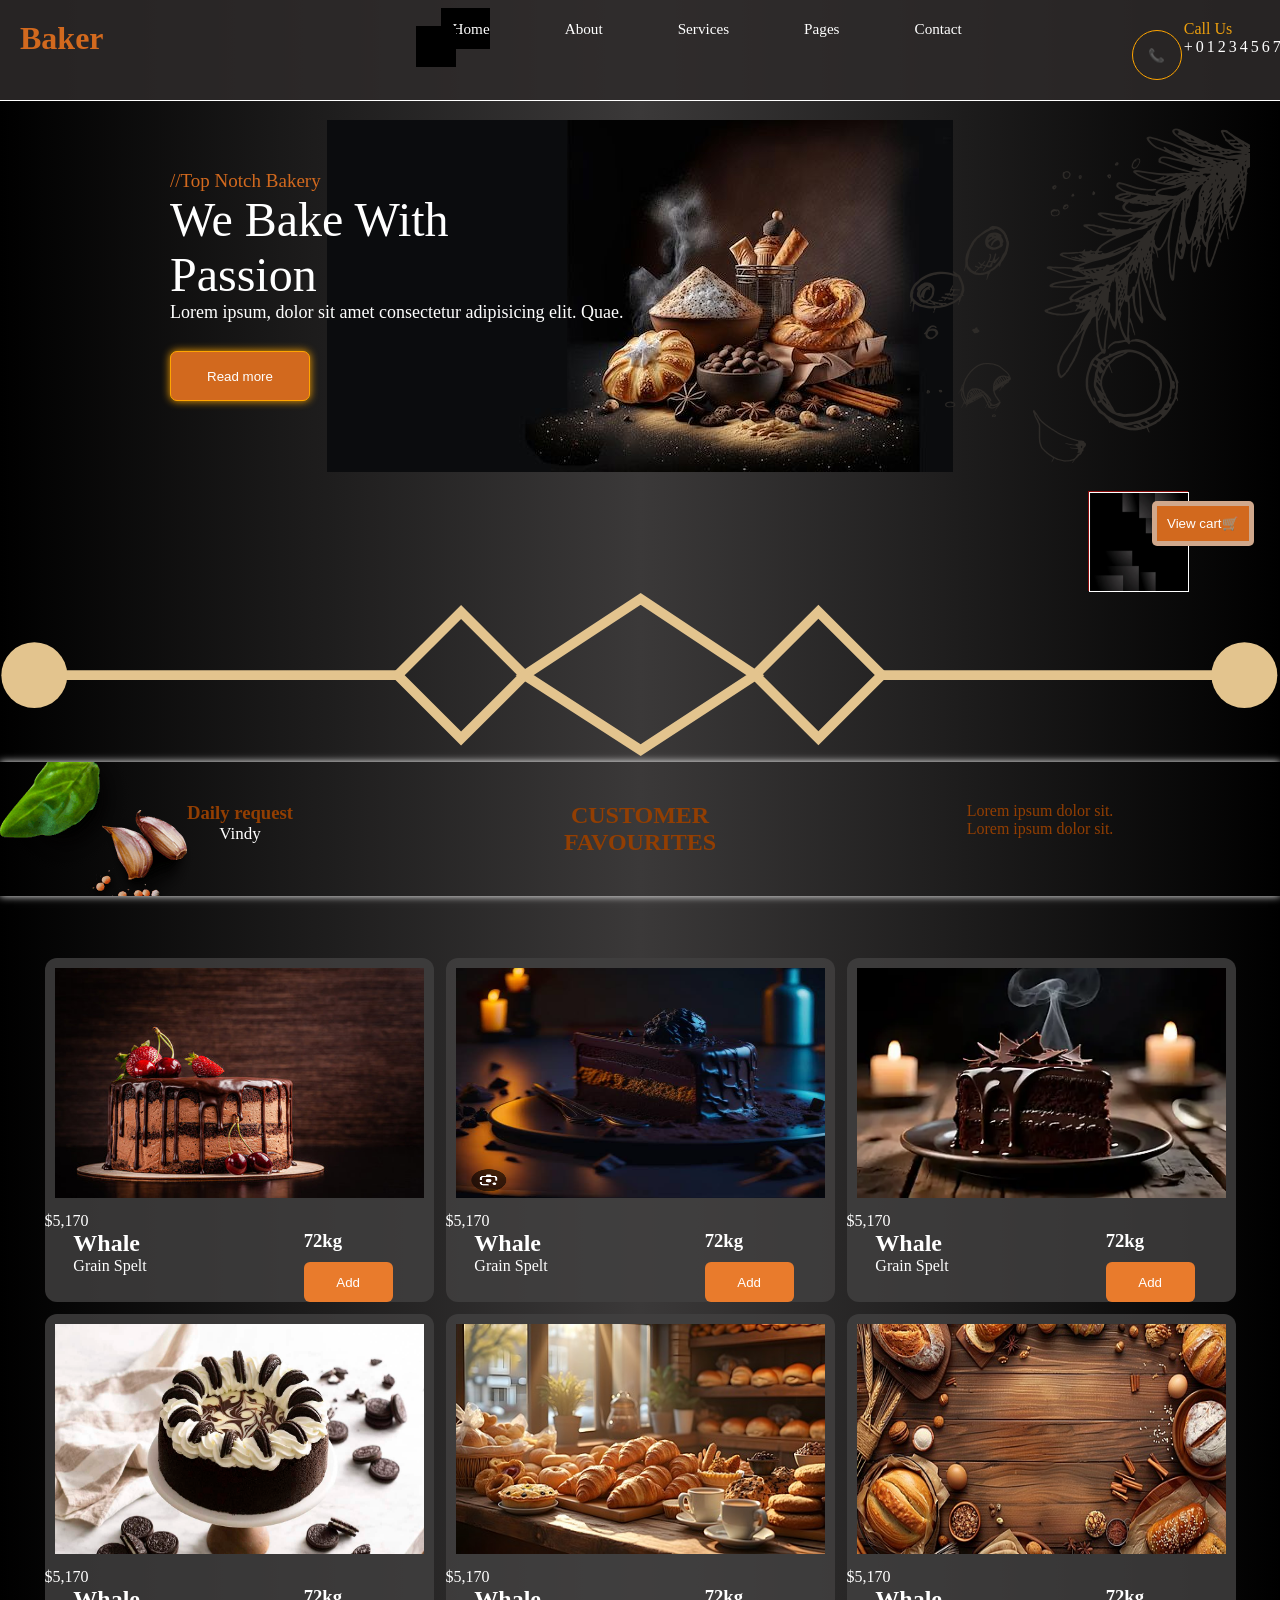
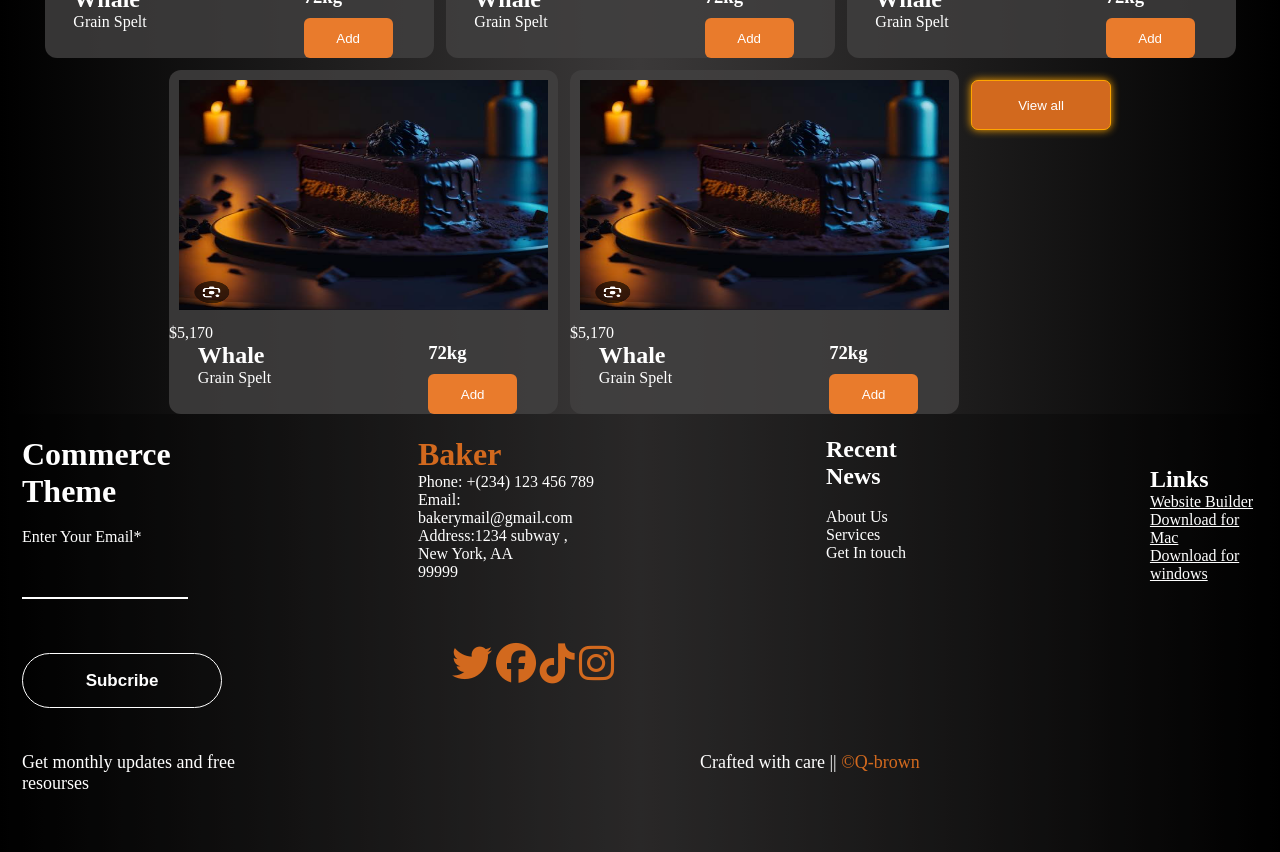
==== commit 9ef2329f: "Update all files & folders" ====
--- a/index.html
+++ b/index.html
@@ -49,9 +49,9 @@
             <p class="hero-bigger-text">We Bake With <br>
                 Passion
             </p>
-            
-        </div>
-        
+
+        </div>
+
         <button class="cta-btn">Read more</button>
     </section>
 
@@ -60,7 +60,6 @@
     <div class="container-for-cart-view-btn">
         <button id="viewCart">View cart&#128722;</button>
     </div>
-
     <div class="cart" id="cart">
         <h2>Your Cart</h2>
 
@@ -73,7 +72,9 @@
         <div class="cart-item"></div>
     </div>
 
-    <!-- Side Menu -->
+    
+
+    
     <!-- Menu Button -->
     <button class="menu-btn" id="menuBtn">☰ Menu</button>
 
@@ -82,16 +83,17 @@
         <a href="index.html"> Home</a>
         <a href="About-us.html">About Us</a>
         <a href="contact.html">Contact</a>
-        <a href="about.html"> Services</a>
-        <a href="about.html"> Pages</a>
-
+        <a href="services.html">Services</a>
+        <a href="pages.html">Page</a>
 
 
     </nav>
+
+
 
     <div class="square">
         <div class="square-inner">
-            <img src="./🧁/bg4 (1).jpg" alt="">
+            <img src="./images/footer.jpg" alt="">
         </div>
     </div>
     <!-- 
@@ -256,6 +258,7 @@
         <button class="cta-btn " onclick="">View all</button>
     </section>
 
+    <button class="re">Try</button>
 
     <footer>
 
--- a/css/styles.css
+++ b/css/styles.css
@@ -1,3 +1,8 @@
+* {
+  margin: 0;
+  padding: 0;
+  box-sizing: border-box;
+}
 body {
 
   background: linear-gradient(to right, black, rgb(59, 57, 57), black);
@@ -144,7 +149,7 @@
 }
 
 .contact-toggle {
-  margin-left: 230px;
+  margin-left: 20px;
   display: flex;
   background: transparent;
 }
@@ -193,6 +198,8 @@
 
 /* Cards */
 .cards {
+  /* display: grid;
+  grid-template-columns: 1fr 1fr 1fr 1fr; */
   display: flex;
   flex-wrap: wrap;
   gap: 12px;
@@ -200,9 +207,10 @@
 }
 
 .card img {
-  height: 230px;
-  width: 330px;
+  width: 389px;
+  height: 250px;
   padding: 10px 10px 10px 10px;
+  /* margin-left: 20px; */
 }
 
 .card:hover {
@@ -213,6 +221,7 @@
 .card {
   border-radius: 12px;
   background-color: rgba(65, 64, 64, 0.815);
+  /* padding: 20px 20px 20px 20px; */
 }
 
 .content {
@@ -476,14 +485,14 @@
 
 
 /* Cart Styles */
+.container-for-cart-view-btn {
+  margin-top: -100px;
+  margin-left: 90%;
+}
 /* //View cart  */
-.container-for-cart-view-btn {
-  margin-top: 60px;
+
+#viewCart {
   position: fixed;
-  margin-left: 90%;
-}
-
-#viewCart {
   background: chocolate;
   z-index: 10001;
   border: 5px solid rgba(207, 207, 207, 0.623);
@@ -789,6 +798,10 @@
 .service-card h3 {
   color: #d27a2c;
   margin-bottom: 10px;
+}
+
+.re {
+  display: none;
 }
 
 /* PAGES */
@@ -875,11 +888,12 @@
   }
 
   /* Menu Button */
+  /* Menu Button */
   .menu-btn {
     display: block;
     position: fixed;
     top: 20px;
-    left: 45px;
+    left: 20px;
     z-index: 2001;
     background: #000;
     border: none;
@@ -891,12 +905,32 @@
     transition: background 0.3s;
   }
 
-  .container-for-cart-view-btn,
-  #viewCart {
-    z-index: 1002px;
-    margin-left: 110px;
-
-  }
+  /* Side Menu */
+ 
+
+  /* Menu links */
+  .side-menu a {
+    color: #fff;
+    text-decoration: none;
+    margin: 15px 0;
+    font-size: 18px;
+    opacity: 0;
+    transform: translateX(-20px);
+    transition: all 0.4s ease;
+  }
+
+  .side-menu.open a {
+    opacity: 1;
+    transform: translateX(0);
+    z-index: 2000;
+  }
+
+  .side-menu a:hover {
+    color: #00aced;
+  }
+
+
+  
 
 
   /* /////  MAIN\\\\\ */
@@ -956,4 +990,16 @@
   .second-r {
     font-size: 14px;
   }
+
+  .re {
+    display: block;
+    position: fixed;
+  }
+  /* ===========<===>===========
+  ===========View cart<->======= */
+ /* #viewCart { */
+  /* position: fixed; */
+  /* top: 20px; */
+  /* left: 60px; */
+ /* }  */
 }
